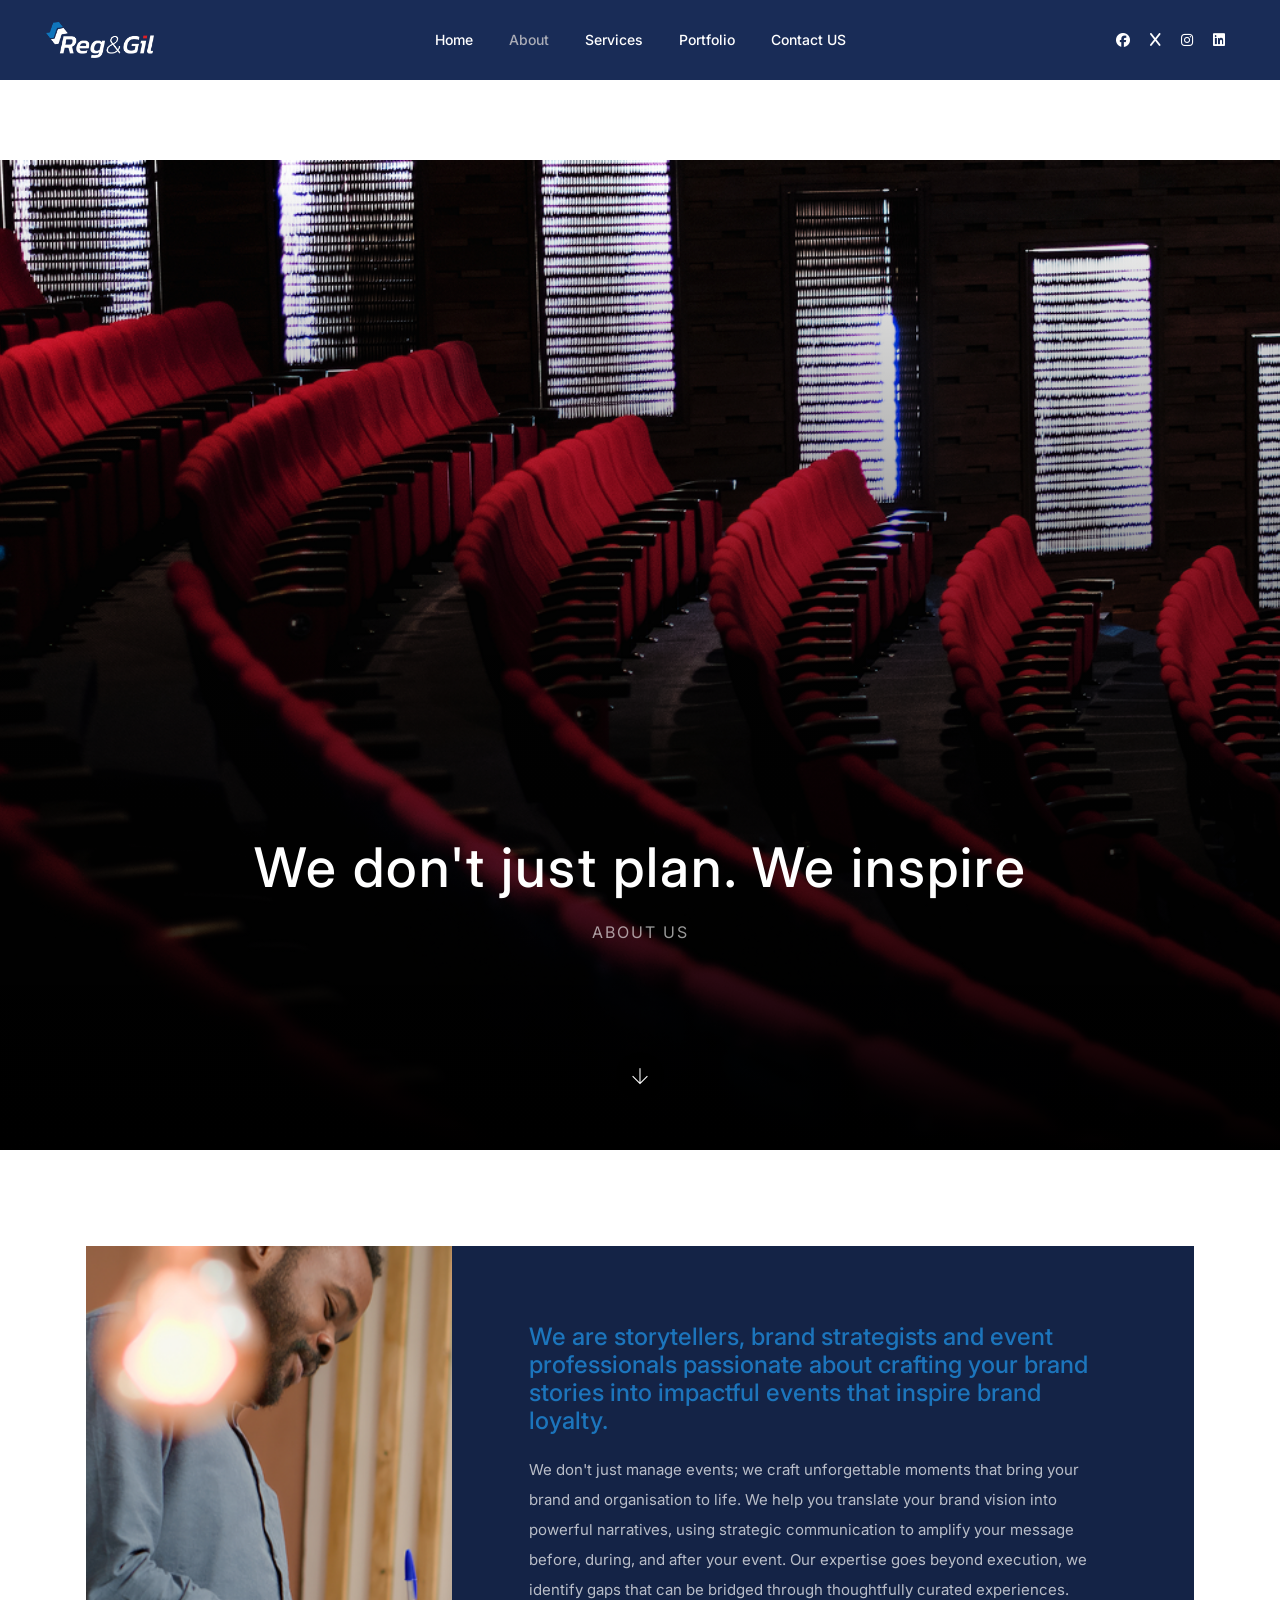
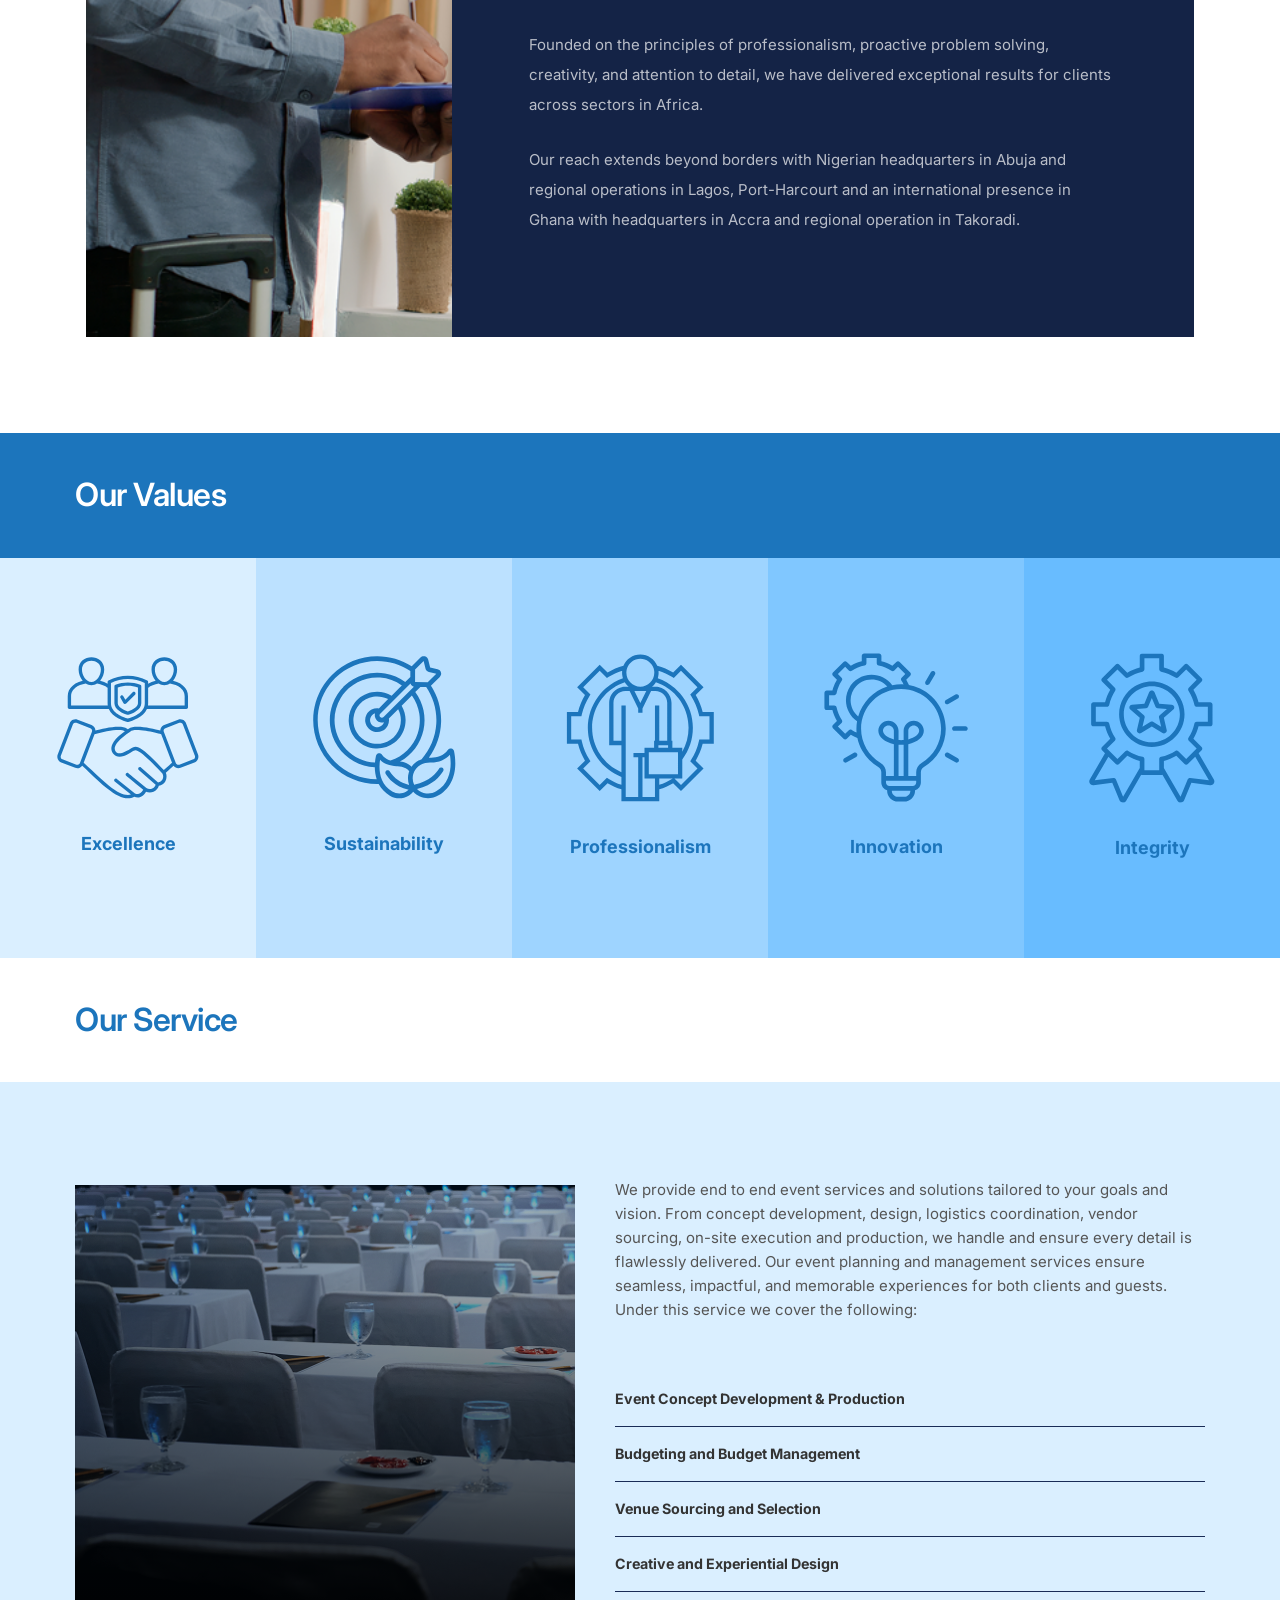
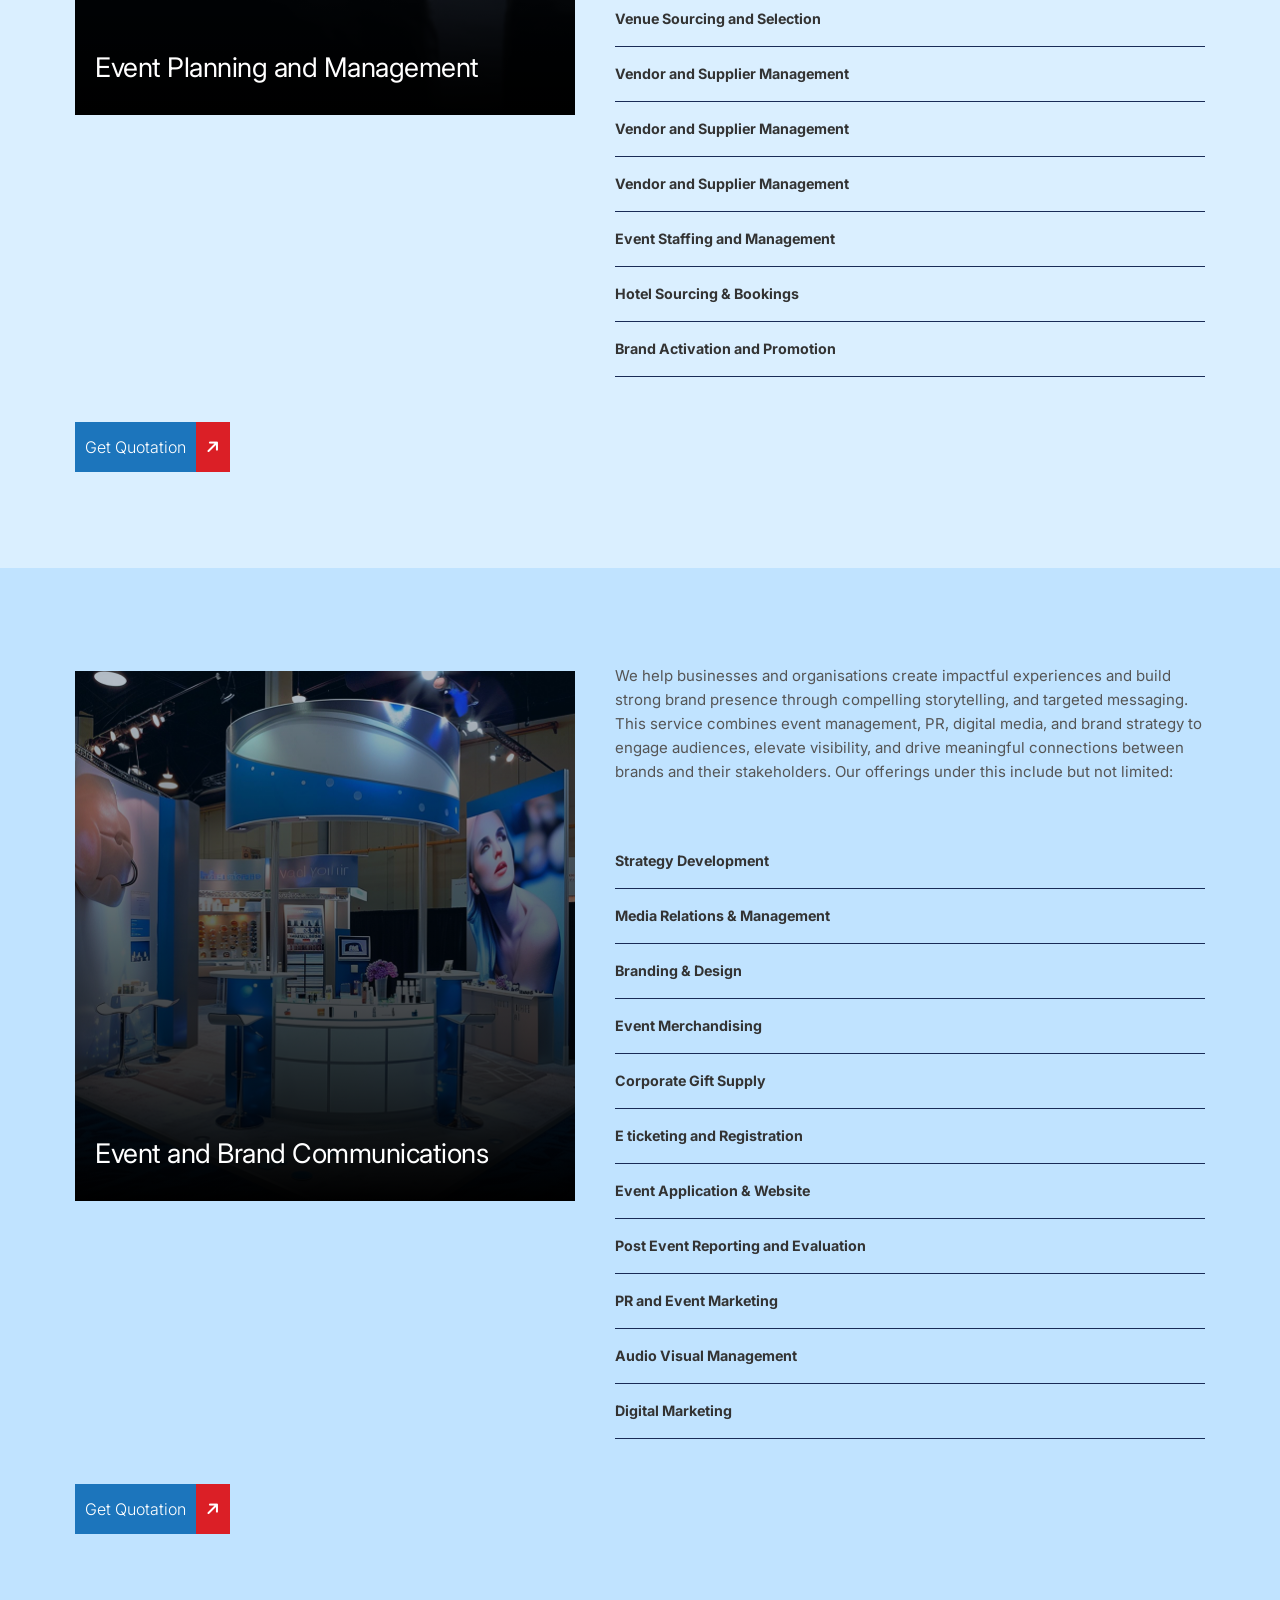
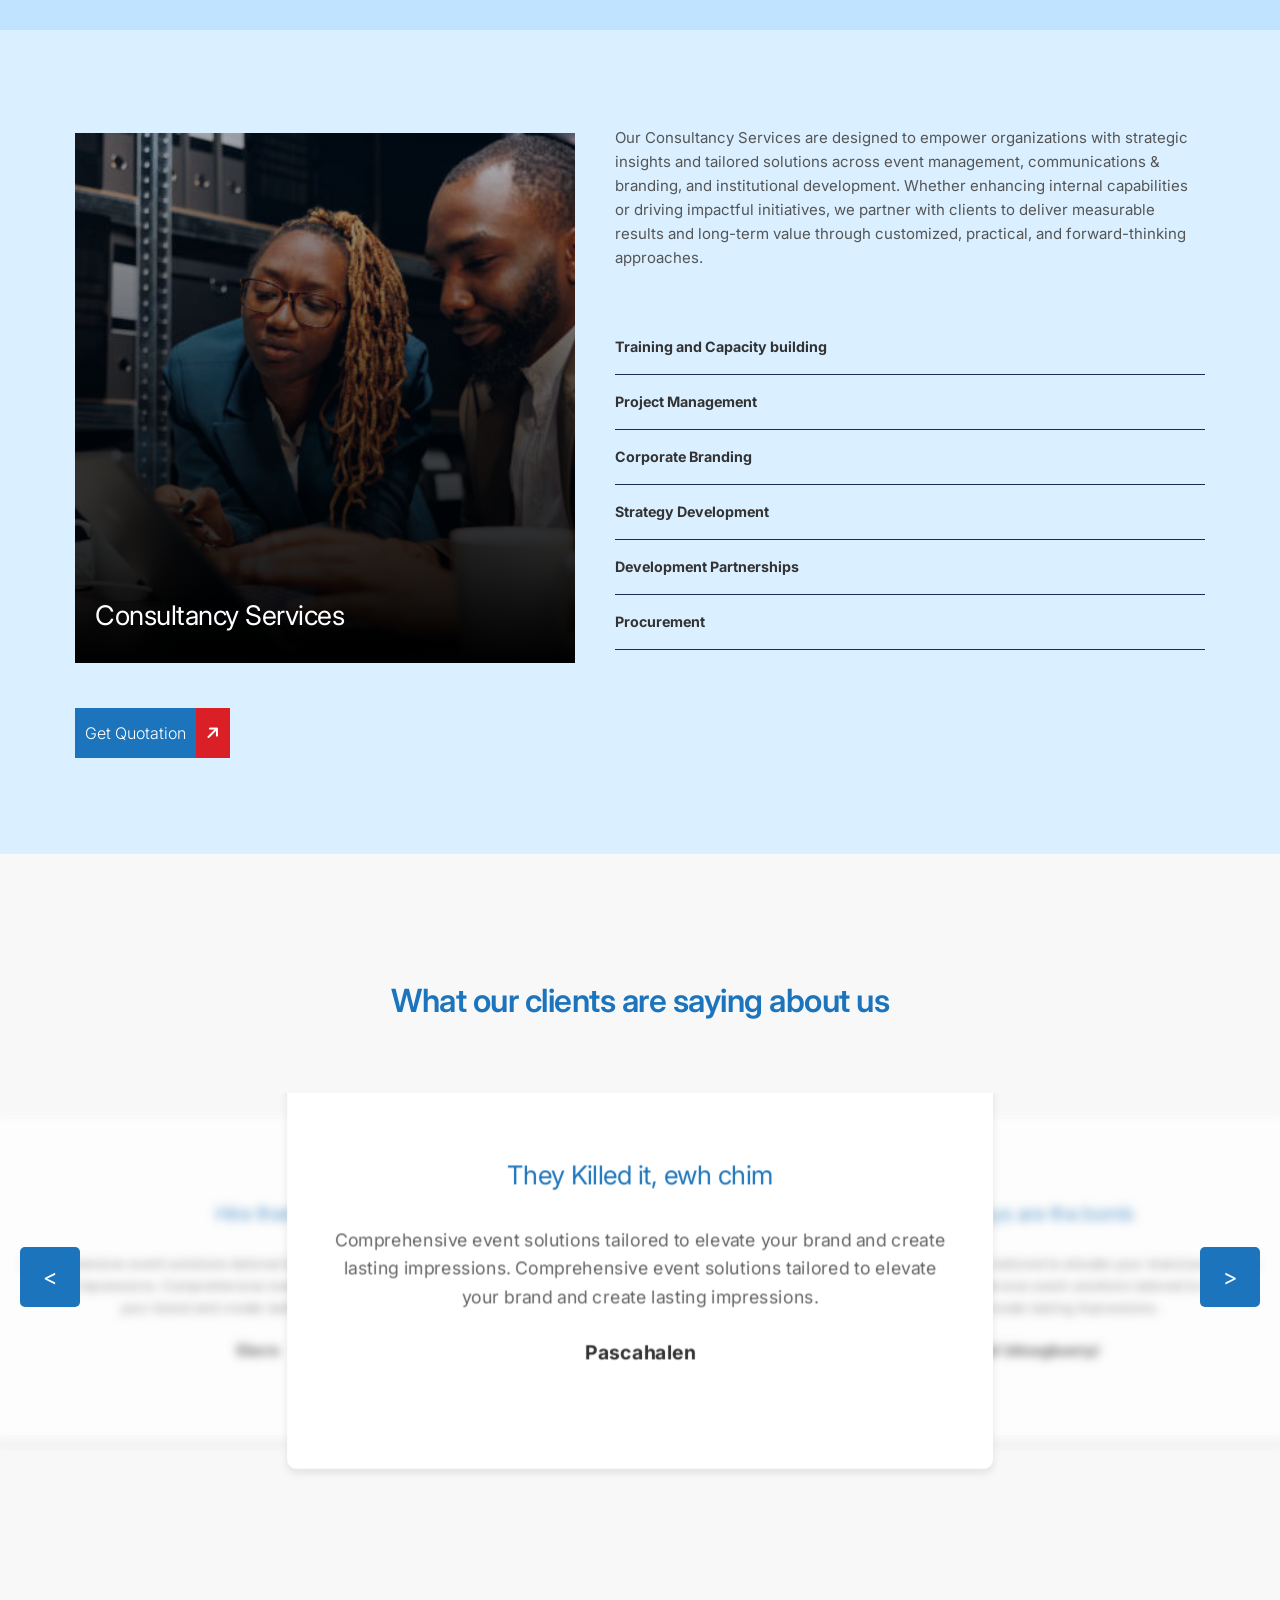
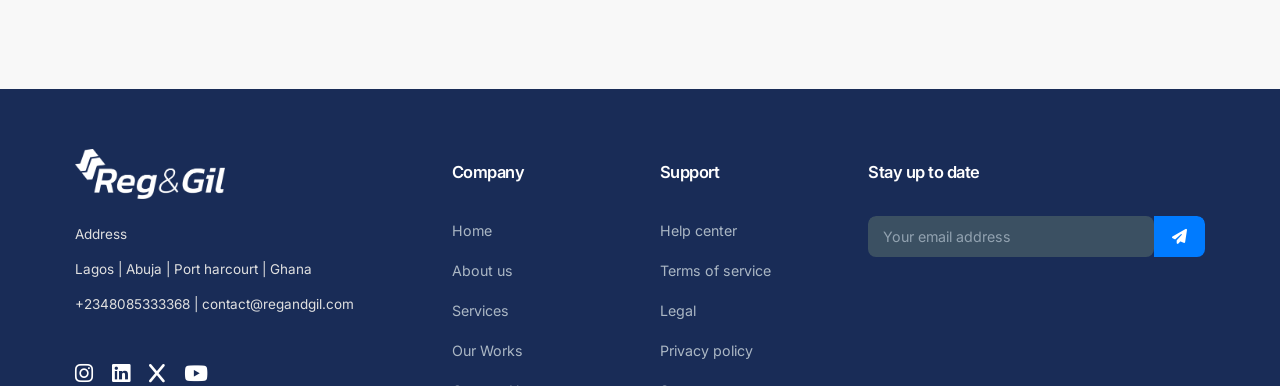
==== about.html @ 72f3567c "restyled nav bar and added links in footer" ====
<!doctype html>
<html class="no-js" lang="en">

<head>
    <title>Reg&Gil - Events and Project Mangement Consulting</title>
    <meta charset="utf-8">
    <meta http-equiv="X-UA-Compatible" content="IE=edge" />
    <meta name="author" content="Reg&Gil">
    <meta name="viewport" content="width=device-width,initial-scale=1.0,maximum-scale=1" />
    <meta name="description"
        content="Reg&Gil is a dynamic Event Management and Communications Consulting Firm specialising in Events and Project Management with over 10 years of combined experience.">
    <!-- favicon icon -->
    <link rel="shortcut icon" href="images/Asset 9Reg Favicon .png" />
    <!-- style sheets and font icons  -->
    <link rel="stylesheet" type="text/css" href="css/font-icons.min.css">
    <link rel="stylesheet" type="text/css" href="css/theme-vendors.min.css">
    <link rel="stylesheet" type="text/css" href="css/style.css" />
    <link rel="stylesheet" type="text/css" href="css/responsive.css" />

    <style>
        /* Add this to your CSS file */
        .padding-responsive {
            padding: 5.5rem 5.5rem;
            /* Default padding for large screens */
        }

        /* Large devices (desktops) */
        @media (max-width: 1199px) {
            .padding-responsive {
                padding: 4rem 3rem;
            }
        }

        /* Medium devices (tablets) */
        @media (max-width: 991px) {
            .padding-responsive {
                padding: 3rem 2.5rem;
            }
        }

        /* Small devices (landscape phones) */
        @media (max-width: 767px) {
            .padding-responsive {
                padding: 2.5rem 2rem;
            }
        }

        /* Extra small devices (portrait phones) */
        @media (max-width: 575px) {
            .padding-responsive {
                padding: 2rem 1.5rem;
            }
        }
    </style>

</head>

<body data-mobile-nav-style="classic">
    <!-- start header -->
    <header>
        <!-- start navigation -->
        <nav class="navbar navbar-expand-lg navbar-boxed navbar-dark header-light fixed-top header-reverse-scroll">
            <div class="container-fluid nav-header-container">
                <div class="col-auto col-sm-6 col-lg-2 me-auto ps-lg-0">
                    <a class="navbar-brand" href="#">
                        <img src="images/use/logo-white.png" data-at2x="images/use/logo-white.png" class="default-logo"
                            alt="" />
                        <img src="images/use/logo-dark.png" data-at2x="images/use/logo-dark.png" class="alt-logo"
                            alt="" />
                        <img src="images/use/logo-dark.png" data-at2x="images/use/logo-dark.png" class="mobile-logo"
                            alt="" />
                    </a>
                </div>
                <div class="col-auto col-lg-8 menu-order px-lg-0">
                    <button class="navbar-toggler float-end" type="button" data-bs-toggle="collapse"
                        data-bs-target="#navbarNav" aria-controls="navbarNav" aria-label="Toggle navigation">
                        <span class="navbar-toggler-line"></span>
                        <span class="navbar-toggler-line"></span>
                        <span class="navbar-toggler-line"></span>
                        <span class="navbar-toggler-line"></span>
                    </button>
                    <div class="collapse navbar-collapse justify-content-center" id="navbarNav">
                        <ul class="navbar-nav alt-font">
                            <li class="nav-item">
                                <a href="index.html" class="nav-link">Home</a>
                            </li>
                            <li class="nav-item">
                                <a href="#" class="nav-link active">About</a>
                            </li>
                            <li class="nav-item">
                                <a href="services.html" class="nav-link">Services</a>
                            </li>
                            <li class="nav-item">
                                <a href="portfolio.html" class="nav-link">Portfolio</a>
                            </li>
                            <li class="nav-item">
                                <a href="contact.html" class="nav-link">Contact US</a>
                            </li>
                        </ul>
                    </div>
                </div>
                <div class="col-auto col-lg-2 text-end pe-0 font-size-0">
                    <div class="header-social-icon d-inline-block">
                        <a href="#" target="_blank"><i class="fa-brands fab fab fa-facebook"></i></a>
                        <a href="#" target="_blank"><i class="fa-brands fa-x"></i></a>
                        <a href=" https://www.instagram.com/regandgil?igsh=Mml0amZzbTV4MjQ0" target="_blank"><i
                                class="fa-brands fa-instagram"></i></a>
                        <a href="https://www.linkedin.com/company/reg-gil-ltd/" target="_blank"><i
                                class="fa-brands fab fa-linkedin"></i></a>
                    </div>
                </div>
            </div>
        </nav>
        <!-- end navigation -->
    </header>
    <!-- end header -->
    <!-- start page title -->
    <section class="banner-section" style="background-image: url('images/rows-red-seats-theater.png');">
        <div class="banner-overlay"></div>
        <div class="container" style="z-index: 10;">
            <div class="row align-items-stretch justify-content-center small-screen">
                <div
                    class="col-12 position-relative page-title-extra-small text-center d-flex align-items-center justify-content-center flex-column">
                    <h2
                        class="text-white alt-font font-weight-500 center-col line-height-50 sm-line-height-45 xs-line-height-30 letter-spacing-2px">
                        We don't just plan. We inspire</h2>
                    <h1 class="alt-font text-white opacity-6 margin-20px-bottom letter-spacing-2px">ABOUT US</h1>
                </div>
                <div class="down-section text-center"><a href="#about" class="section-link"><i
                            class="ti-arrow-down icon-extra-small text-white bg-transparent-black padding-15px-all xs-padding-10px-all border-radius-100"></i></a>
                </div>
            </div>
        </div>
    </section>
    <!-- end page title -->
    <!-- start section -->
    <section id="about" class="bg-white">
        <div class="container">
            <div class="row">
                <div class="col-lg-4 pe-lg-0 d-flex md-margin-30px-bottom">
                    <div class="w-100 md-h-700px sm-h-550px xs-h-450px cover-background"
                        style="background-image:url('images/front-desk-staff-assisting-check-helping-hotel-guests.png'); background-position: left;">
                    </div>
                </div>
                <div class="col-lg-8 col-md-12 ps-lg-0 d-flex sm-margin-30px-bottom">
                    <div class="justify-content-center w-100 d-flex flex-column padding-responsive"
                        style="background-color: #142346;">
                        <span style="color: #1c75bc;"
                            class="text-extra-xlarge alt-font font-weight-500 margin-20px-bottom d-block">
                            We are storytellers, brand strategists and event professionals passionate about crafting
                            your brand stories into impactful events that inspire brand loyalty.
                        </span>
                        <p class="text-white opacity-7">
                            We don't just manage events; we craft unforgettable moments that bring your brand and
                            organisation to life. We help you translate your brand vision into powerful narratives,
                            using strategic communication to amplify your message before, during, and after your event.
                            Our expertise goes beyond execution, we identify gaps that can be bridged through
                            thoughtfully curated experiences.
                        </p>
                        <p class="text-white opacity-7">
                            Founded on the principles of professionalism, proactive problem solving, creativity, and
                            attention to detail, we have delivered exceptional results for clients across sectors in
                            Africa.
                        </p>
                        <p class="text-white opacity-7">
                            Our reach extends beyond borders with Nigerian headquarters in Abuja and regional operations
                            in Lagos, Port-Harcourt and an international presence in Ghana with headquarters in Accra
                            and regional operation in Takoradi.
                        </p>

                    </div>
                </div>

            </div>
        </div>
    </section>
    <!-- end section -->

    <!-- start section -->
    <section class="our-services-section">
        <div>
            <h3 class="container">Our Values</h3>
            <div class="services-flex values-container">
                <div class="value-item" style="background-color: #daefff;">
                    <img src="images/excellence.svg" alt="excellence" style="margin-bottom: 30px;">
                    <p>Excellence</p>
                </div>
                <div class="value-item" style="background-color: #bce1ff;">
                    <img src="images/sustainability.svg" alt="sustainability" style="margin-bottom: 30px;">
                    <p>Sustainability</p>
                </div>
                <div class="value-item" style="background-color: #9ed4ff;">
                    <img src="images/professionalism.svg" alt="professionalism" style="margin-bottom: 30px;">
                    <p>Professionalism</p>
                </div>
                <div class="value-item" style="background-color: #80c7ff;">
                    <img src="images/innovation.svg" alt="innovation" style="margin-bottom: 30px;">
                    <p>Innovation</p>
                </div>
                <div class="value-item" style="background-color: #68bcff;">
                    <img src="images/integrity.svg" alt="integrity" style="margin-bottom: 30px;">
                    <p>Integrity</p>
                </div>
            </div>
        </div>
    </section>
    <!-- end section -->

    <div class="services-head">
        <h3 class="container">Our Service</h3>
    </div>

    <!-- start section -->
    <section style="background-color: #daefff">
        <div class="container">
            <div class="flex-wrapper">
                <div class="left-panel">
                    <img src="images/blur-meeting.png" alt="event planning and management">
                    <div class="overlay">
                        <h3>Event Planning and Management</h3>
                    </div>
                </div>
                <div class="right-panel">
                    <p class="intro-text">
                        We provide end to end event services and solutions tailored to your goals and vision. From
                        concept development, design, logistics coordination, vendor sourcing, on-site execution and
                        production, we handle and ensure every detail is flawlessly delivered. Our event planning and
                        management services ensure seamless, impactful, and memorable experiences for both clients and
                        guests. Under this service we cover the following:
                    </p>
                    <div class="service-list">
                        <div class="service-item">Event Concept Development & Production</div>
                        <div class="service-item">Budgeting and Budget Management</div>
                        <div class="service-item">Venue Sourcing and Selection</div>
                        <div class="service-item">Creative and Experiential Design</div>
                        <div class="service-item">Venue Sourcing and Selection</div>
                        <div class="service-item">Vendor and Supplier Management</div>
                        <div class="service-item">Vendor and Supplier Management</div>
                        <div class="service-item">Vendor and Supplier Management</div>
                        <div class="service-item">Event Staffing and Management</div>
                        <div class="service-item">Hotel Sourcing & Bookings</div>
                        <div class="service-item">Brand Activation and Promotion</div>
                    </div>
                </div>
            </div>
            <a href="contact.html">
                <div style="display: flex; gap: 0; flex-wrap: nowrap; align-items: center; margin-top: 45px;;">
                    <span
                        style="padding: 10px; background-color: #1c75bc; color: white; font-weight: 300; font-size: 16px;">Get
                        Quotation</span>
                    <span
                        style="padding: 10px; background-color: #db1f26; color: white; font-weight: 300; font-size: 16px;"><i
                            class="fas fa-arrow-right" style="transform: rotate(315deg);"></i></span>
                </div>
            </a>
        </div>
    </section>

    <section style="background-color: #c0e3ff">
        <div class="container">
            <div class="flex-wrapper">
                <div class="left-panel">
                    <img src="images/display-showroom.png" alt="event and brand communications">
                    <div class="overlay">
                        <h3>Event and Brand Communications</h3>
                    </div>
                </div>
                <div class="right-panel">
                    <p class="intro-text">
                        We help businesses and organisations create impactful experiences and build strong brand
                        presence through compelling storytelling, and targeted messaging. This service combines event
                        management, PR, digital media, and brand strategy to engage audiences, elevate visibility, and
                        drive meaningful connections between brands and their stakeholders. Our offerings under this
                        include but not limited:
                    </p>
                    <div class="service-list">
                        <div class="service-item">Strategy Development</div>
                        <div class="service-item">Media Relations & Management</div>
                        <div class="service-item">Branding & Design</div>
                        <div class="service-item">Event Merchandising</div>
                        <div class="service-item">Corporate Gift Supply</div>
                        <div class="service-item">E ticketing and Registration</div>
                        <div class="service-item">Event Application & Website</div>
                        <div class="service-item">Post Event Reporting and Evaluation</div>
                        <div class="service-item">PR and Event Marketing</div>
                        <div class="service-item">Audio Visual Management</div>
                        <div class="service-item">Digital Marketing</div>
                    </div>
                </div>
            </div>
            <a href="contact.html">
                <div style="display: flex; gap: 0; flex-wrap: nowrap; align-items: center; margin-top: 45px;;">
                    <span
                        style="padding: 10px; background-color: #1c75bc; color: white; font-weight: 300; font-size: 16px;">Get
                        Quotation</span>
                    <span
                        style="padding: 10px; background-color: #db1f26; color: white; font-weight: 300; font-size: 16px;"><i
                            class="fas fa-arrow-right" style="transform: rotate(315deg);"></i></span>
                </div>
            </a>
        </div>
    </section>

    <section style="background-color: #daefff">
        <div class="container">
            <div class="flex-wrapper">
                <div class="left-panel">
                    <img src="images/about-us-bg.jpg" alt="Consultancy Services Meeting">
                    <div class="overlay">
                        <h3>Consultancy Services</h3>
                    </div>
                </div>
                <div class="right-panel">
                    <p class="intro-text">
                        Our Consultancy Services are designed to empower organizations with strategic insights and
                        tailored
                        solutions across event management, communications & branding, and institutional development.
                        Whether
                        enhancing internal capabilities or driving impactful initiatives, we partner with clients to
                        deliver
                        measurable results and long-term value through customized, practical, and forward-thinking
                        approaches.
                    </p>
                    <div class="service-list">
                        <div class="service-item">Training and Capacity building</div>
                        <div class="service-item">Project Management</div>
                        <div class="service-item">Corporate Branding</div>
                        <div class="service-item">Strategy Development</div>
                        <div class="service-item">Development Partnerships</div>
                        <div class="service-item">Procurement</div>
                    </div>
                </div>
            </div>
            <a href="contact.html">
                <div style="display: flex; gap: 0; flex-wrap: nowrap; align-items: center; margin-top: 45px;;">
                    <span
                        style="padding: 10px; background-color: #1c75bc; color: white; font-weight: 300; font-size: 16px;">Get
                        Quotation</span>
                    <span
                        style="padding: 10px; background-color: #db1f26; color: white; font-weight: 300; font-size: 16px;"><i
                            class="fas fa-arrow-right" style="transform: rotate(315deg);"></i></span>
                </div>
            </a>
        </div>
    </section>
    <!-- end section -->

    <!-- start section -->
    <section class="testimonials-section">
        <div>
            <h3 class="text-center">What our clients are saying about us</h3>
            <div class="carousel-container">
                <div class="carousel-slides">
                    <div class="carousel-slide testimonial-card">
                        <h4 class="testimonial-summary">They Killed it, ewh chim</h4>
                        <p class="testimonial-text">Comprehensive event solutions tailored to elevate your brand and
                            create lasting impressions. Comprehensive event solutions tailored to elevate your brand and
                            create lasting impressions.</p>
                        <p class="client-name">Pascahalen</p>
                    </div>
                    <div class="carousel-slide testimonial-card">
                        <h4 class="testimonial-summary">These guys are the bomb</h4>
                        <p class="testimonial-text">Comprehensive event solutions tailored to elevate your brand and
                            create lasting impressions. Comprehensive event solutions tailored to elevate your brand and
                            create lasting impressions.</p>
                        <p class="client-name">Samuel Udoagbuenyi</p>
                    </div>
                    <div class="carousel-slide testimonial-card">
                        <h4 class="testimonial-summary">Hire them</h4>
                        <p class="testimonial-text">Comprehensive event solutions tailored to elevate your brand and
                            create lasting impressions. Comprehensive event solutions tailored to elevate your brand and
                            create lasting impressions.</p>
                        <p class="client-name">Ebere</p>
                    </div>
                </div>
                <button class="carousel-nav-btn prev-btn">&lt;</button>
                <button class="carousel-nav-btn next-btn">&gt;</button>
            </div>
        </div>
    </section>
    <!-- end section -->

    <div id="contactFormModal" class="modal" style="display: none;">
        <div class="modal-content">
            <span class="close-button">&times;</span>
            <h4 class="modal-title">Get in Touch!</h4>
            <p class="modal-description">Tell us about your needs and we'll get back to you shortly.</p>
            <!-- start contact form -->
            <form action="https://lithohtml.themezaa.com/email-templates/contact-form.php" method="post" novalidate="">
                <div class="row row-cols-1 row-cols-md-2">
                    <div class="col margin-30px-bottom sm-margin-25px-bottom">
                        <input class="medium-input bg-white margin-25px-bottom required" type="text" name="name"
                            placeholder="Name">
                        <select id="mainService" class="medium-input bg-white required" name="main_service">
                            <option value="">Select Main Service</option>
                            <option value="event-planning-and-management">Event Planning and Management
                            </option>
                            <option value="event-and-brand-communication">Event and Brand Communications
                            </option>
                            <option value="consultancy-service">Consultancy Services</option>
                            <option value="other-main">Other (Please Specify)</option>
                        </select>
                    </div>
                    <div class=" sm-margin-20px-bottom">
                        <input class="medium-input bg-white margin-25px-bottom required" type="email" name="email"
                            placeholder="Email address">
                        <select id="subService" class="medium-input bg-white margin-25px-bottom" name="sub_service"
                            style="display: none;">
                            <option value="">Select Sub-Service</option>
                        </select>

                        <input id="pleaseSpecify" class="medium-input bg-white mb-0" type="text" name="please_specify"
                            placeholder="Please specify your service" style="display: none;">
                    </div>
                    <div class=" sm-margin-20px-bottom">

                    </div>
                    <textarea class="medium-textarea bg-white h-200px" rows="6" name="comment"
                        placeholder="Your message"
                        style="width: 97%; margin-left: 15px; margin-right: 25px;"></textarea>
                    <div class="col text-start sm-margin-25px-bottom">
                        <input type="checkbox" name="terms_condition" id="terms_condition" value="1"
                            class="terms-condition d-inline-block align-top w-auto mb-0 margin-5px-top margin-10px-right">
                        <label for="terms_condition" class="text-small d-inline-block align-top w-85 md-w-90 xs-w-85">I
                            accept the
                            terms & conditions and I understand that my data will be hold securely in
                            accordance with the <a href="privacy.html" target="_blank"
                                class="text-decoration-underline text-extra-dark-gray">privacy
                                policy</a>.</label>
                    </div>
                    <div class="col text-center text-md-end">
                        <button id="project-contact-us-button"
                            class="btn btn-medium btn-gradient-light-purple-light-orange mb-0 submit" type="submit">Send
                            Message</button>
                    </div>
                </div>
                <div class="form-results d-none"></div>
            </form>
            <!-- end contact form -->
        </div>
    </div>
    <!-- end section -->
    <!-- start footer -->
    <footer class="site-footer">
        <div class="container footer-grid">
            <div class="footer-brand">
                <img src="images/use/logo-white.png" alt="Reg&Gil Logo" class="footer-logo">
                <p>Address</p>
                <p>Lagos | Abuja | Port harcourt | Ghana</p>
                <p>+2348085333368 | contact@regandgil.com</p>
                <div class="social-icons">
                    <a href="#"><i class="fab fa-instagram"></i></a>
                    <a href="#"><i class="fab fab fab fa-linkedin"></i></a>
                    <a href="#"><i class="fab fa-x"></i></a>
                    <a href="#"><i class="fab fab fa-youtube"></i></a>
                </div>
            </div>
            <div class="footer-links">
                <h4>Company</h4>
                <ul>
                    <li><a href="index.html">Home</a></li>
                    <li><a href="#">About us</a></li>
                    <li><a href="services.html">Services</a></li>
                    <li><a href="portfolio.html">Our Works</a></li>
                    <li><a href="contact.html">Contact Us</a></li>
                </ul>
            </div>
            <div class="footer-links">
                <h4>Support</h4>
                <ul>
                    <li><a href="#">Help center</a></li>
                    <li><a href="#">Terms of service</a></li>
                    <li><a href="#">Legal</a></li>
                    <li><a href="#">Privacy policy</a></li>
                    <li><a href="#">Status</a></li>
                </ul>
            </div>
            <div class="footer-newsletter">
                <h4>Stay up to date</h4>
                <div class="newsletter-input-group">
                    <input type="email" placeholder="Your email address">
                    <button type="submit"><i class="fas fa-paper-plane"></i></button>
                </div>
            </div>
        </div>
    </footer>
    <!-- end footer -->
    <!-- start scroll to top -->
    <a class="scroll-top-arrow" href="javascript:void(0);"><i class="feather icon-feather-arrow-up"></i></a>
    <!-- end scroll to top -->
    <!-- javascript -->
    <script type="text/javascript" src="js/jquery.min.js"></script>
    <script type="text/javascript" src="js/theme-vendors.min.js"></script>
    <script type="text/javascript" src="js/main.js"></script>
    <script>
        document.addEventListener('DOMContentLoaded', () => {
            const slides = document.querySelectorAll('.carousel-slide');
            const carouselSlidesContainer = document.querySelector('.carousel-slides');
            const prevBtn = document.querySelector('.prev-btn');
            const nextBtn = document.querySelector('.next-btn');

            let currentIndex = 0;
            const numSlides = slides.length;
            let autoPlayInterval;

            function updateCarousel() {
                const slideWidth = slides[0].offsetWidth;
                const containerWidth = carouselSlidesContainer.offsetWidth;
                const offsetLeft = (containerWidth - slideWidth) / 2;

                slides.forEach((slide, index) => {
                    let positionDiff = index - currentIndex;

                    if (positionDiff > numSlides / 2) {
                        positionDiff -= numSlides;
                    } else if (positionDiff < -numSlides / 2) {
                        positionDiff += numSlides;
                    }

                    const isCurrent = positionDiff === 0;

                    let translateX = positionDiff * (slideWidth * 0.7);
                    let translateZ = 0;
                    let rotateY = 0;
                    let blur = 0;
                    let opacity = 1;
                    let zIndex = 1;

                    if (isCurrent) {
                        translateX = 0;
                        translateZ = 150;
                        blur = 0;
                        zIndex = 10;
                    } else {
                        translateZ = -100 - (Math.abs(positionDiff) - 1) * 50;
                        blur = 5 + (Math.abs(positionDiff) - 1) * 2;
                        opacity = 0.7 - (Math.abs(positionDiff) - 1) * 0.1;
                        if (opacity < 0.2) opacity = 0.2;
                        zIndex = 5 - Math.abs(positionDiff);

                        if (positionDiff < 0) {
                            translateX = positionDiff * (slideWidth * 0.7);
                        } else {
                            translateX = positionDiff * (slideWidth * 0.7);
                        }
                    }

                    slide.style.transform = `translateX(${translateX + offsetLeft}px) translateZ(${translateZ}px) rotateY(${rotateY}deg)`;
                    slide.style.filter = `blur(${blur}px)`;
                    slide.style.opacity = opacity;
                    slide.style.zIndex = zIndex;
                });
            }

            function goToNextSlide() {
                currentIndex = (currentIndex + 1) % numSlides;
                updateCarousel();
            }

            function goToPrevSlide() {
                currentIndex = (currentIndex - 1 + numSlides) % numSlides;
                updateCarousel();
            }

            function startAutoPlay() {
                if (autoPlayInterval) {
                    clearInterval(autoPlayInterval);
                }
                autoPlayInterval = setInterval(goToNextSlide, 3000);
            }

            function stopAutoPlay() {
                clearInterval(autoPlayInterval);
            }

            updateCarousel();

            nextBtn.addEventListener('click', () => {
                stopAutoPlay();
                goToNextSlide();
                startAutoPlay();
            });

            prevBtn.addEventListener('click', () => {
                stopAutoPlay();
                goToPrevSlide();
                startAutoPlay();
            });

            startAutoPlay();

            carouselSlidesContainer.addEventListener('mouseenter', stopAutoPlay);
            carouselSlidesContainer.addEventListener('mouseleave', startAutoPlay);
        });
    </script>
</body>

</html>
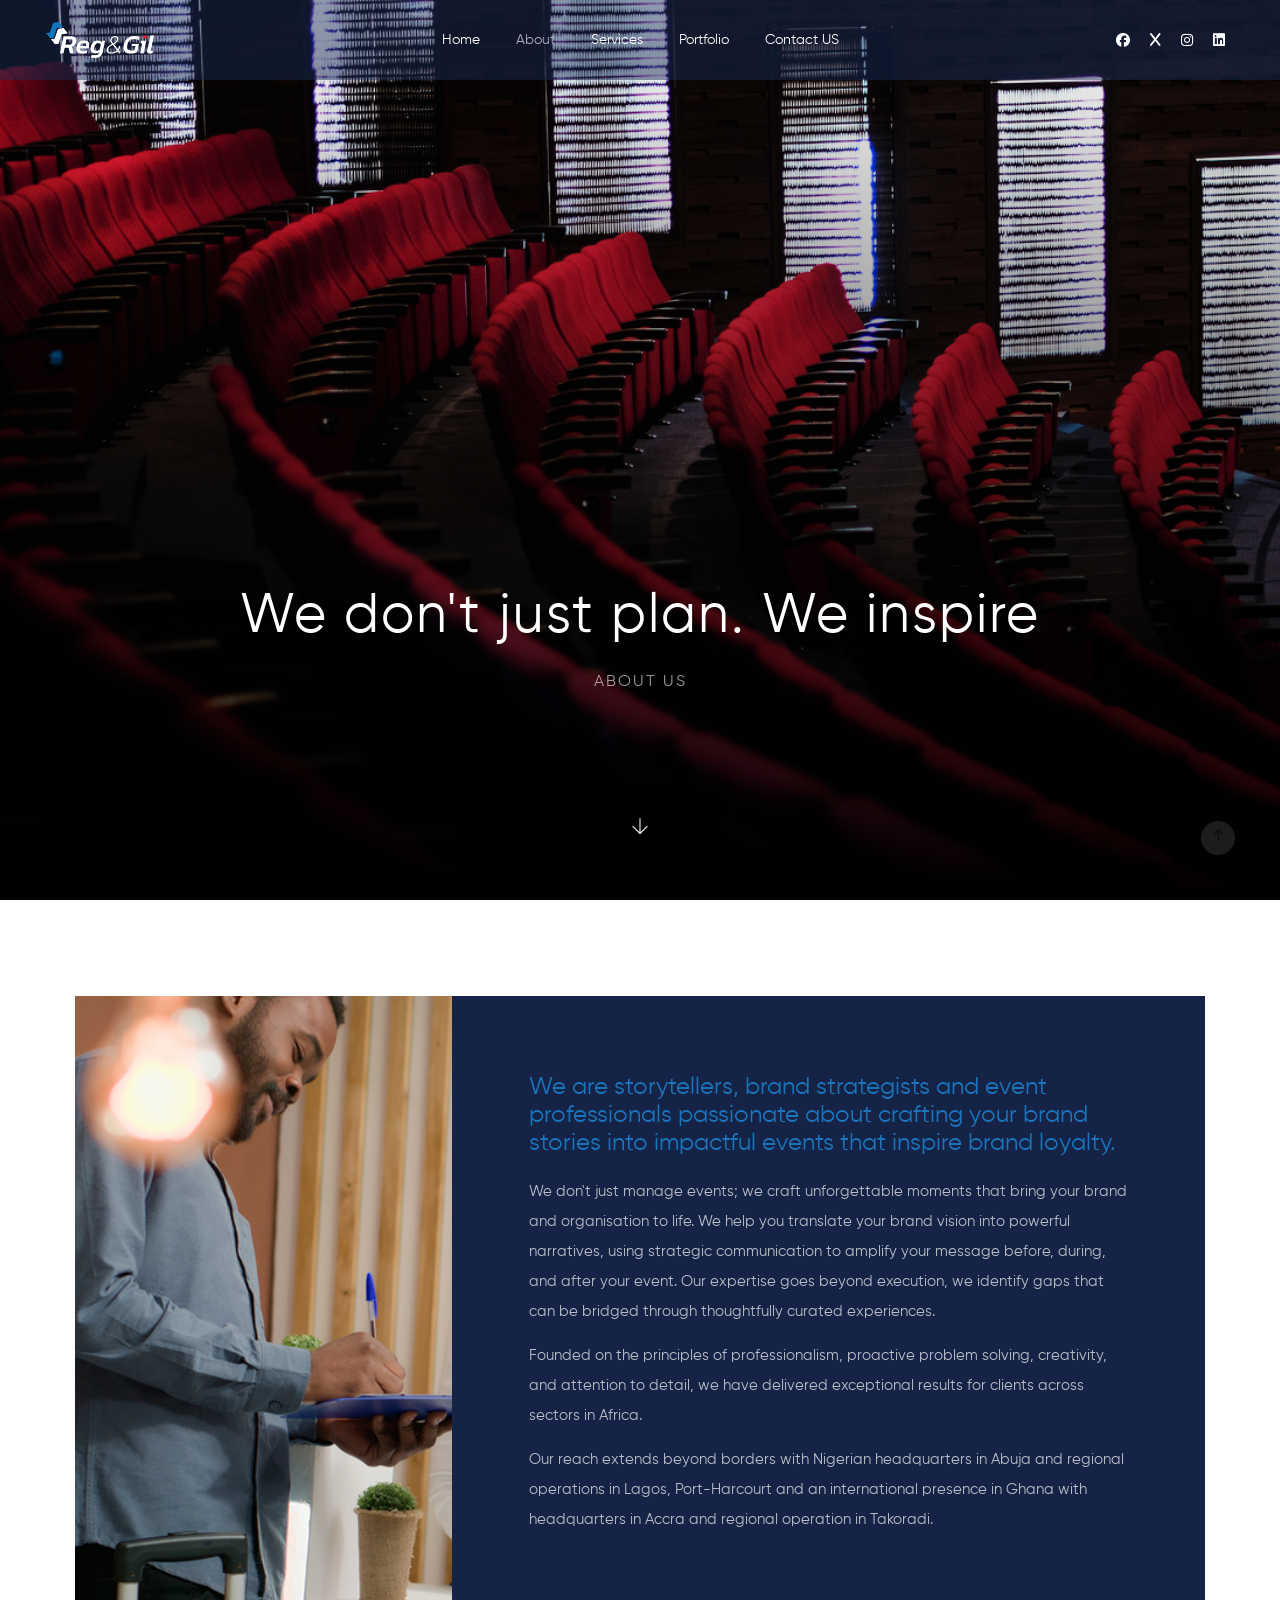
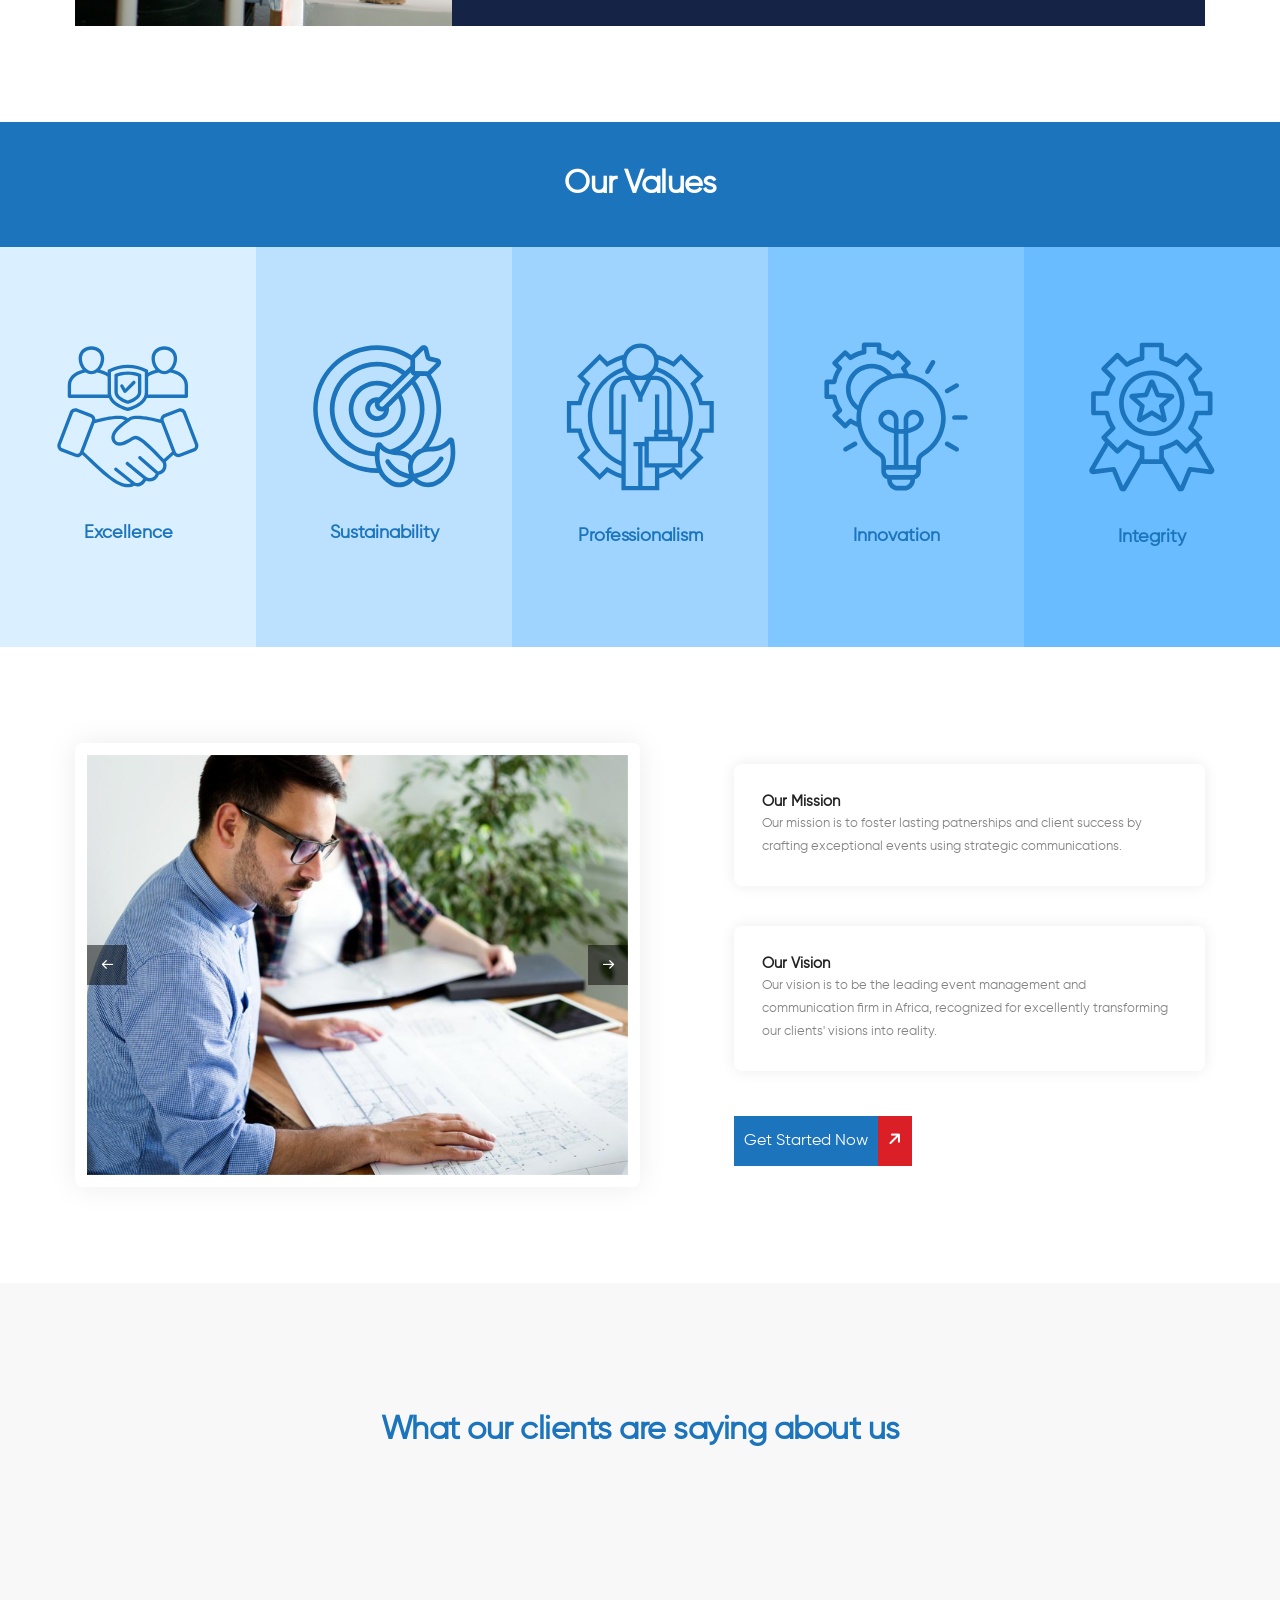
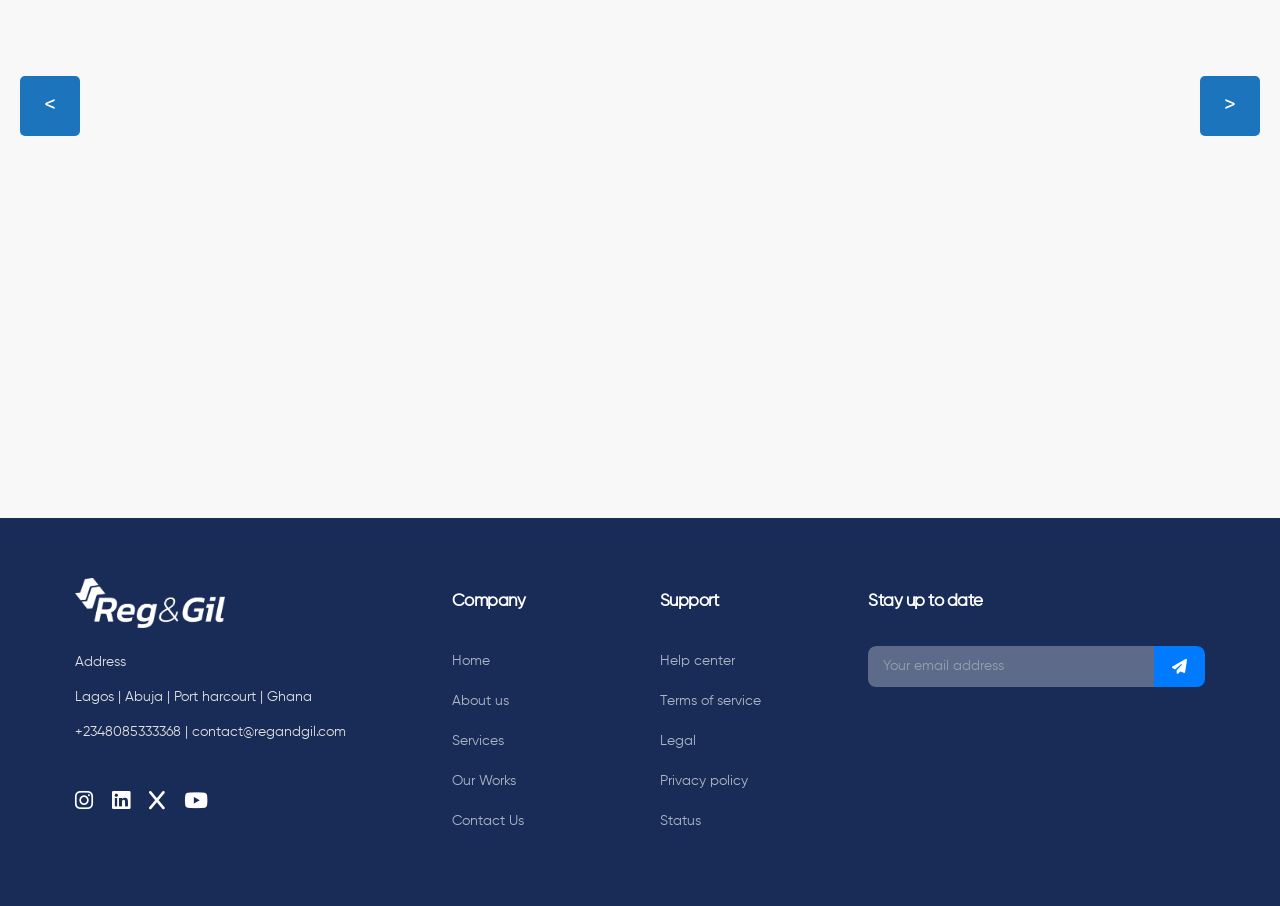
==== commit 563b4c19: "changes and reviews" ====
--- a/about.html
+++ b/about.html
@@ -179,7 +179,7 @@
     <!-- start section -->
     <section class="our-services-section">
         <div>
-            <h3 class="container">Our Values</h3>
+            <h3 class="container text-center">Our Values</h3>
             <div class="services-flex values-container">
                 <div class="value-item" style="background-color: #daefff;">
                     <img src="images/excellence.svg" alt="excellence" style="margin-bottom: 30px;">
@@ -206,144 +206,84 @@
     </section>
     <!-- end section -->
 
-    <div class="services-head">
-        <h3 class="container">Our Service</h3>
-    </div>
-
-    <!-- start section -->
-    <section style="background-color: #daefff">
+    <section class="wow animate__fadeIn" style="visibility: visible; animation-name: fadeIn;">
         <div class="container">
-            <div class="flex-wrapper">
-                <div class="left-panel">
-                    <img src="images/blur-meeting.png" alt="event planning and management">
-                    <div class="overlay">
-                        <h3>Event Planning and Management</h3>
-                    </div>
-                </div>
-                <div class="right-panel">
-                    <p class="intro-text">
-                        We provide end to end event services and solutions tailored to your goals and vision. From
-                        concept development, design, logistics coordination, vendor sourcing, on-site execution and
-                        production, we handle and ensure every detail is flawlessly delivered. Our event planning and
-                        management services ensure seamless, impactful, and memorable experiences for both clients and
-                        guests. Under this service we cover the following:
-                    </p>
-                    <div class="service-list">
-                        <div class="service-item">Event Concept Development & Production</div>
-                        <div class="service-item">Budgeting and Budget Management</div>
-                        <div class="service-item">Venue Sourcing and Selection</div>
-                        <div class="service-item">Creative and Experiential Design</div>
-                        <div class="service-item">Venue Sourcing and Selection</div>
-                        <div class="service-item">Vendor and Supplier Management</div>
-                        <div class="service-item">Vendor and Supplier Management</div>
-                        <div class="service-item">Vendor and Supplier Management</div>
-                        <div class="service-item">Event Staffing and Management</div>
-                        <div class="service-item">Hotel Sourcing & Bookings</div>
-                        <div class="service-item">Brand Activation and Promotion</div>
-                    </div>
-                </div>
-            </div>
-            <a href="contact.html">
-                <div style="display: flex; gap: 0; flex-wrap: nowrap; align-items: center; margin-top: 45px;;">
-                    <span
-                        style="padding: 10px; background-color: #1c75bc; color: white; font-weight: 300; font-size: 16px;">Get
-                        Quotation</span>
-                    <span
-                        style="padding: 10px; background-color: #db1f26; color: white; font-weight: 300; font-size: 16px;"><i
-                            class="fas fa-arrow-right" style="transform: rotate(315deg);"></i></span>
-                </div>
-            </a>
+            <div class="row align-items-center">
+                <div class="col-lg-6 md-margin-50px-bottom wow animate__fadeIn"
+                    style="visibility: visible; animation-name: fadeIn;">
+                    <!-- start slider -->
+                    <div class="swiper white-move border-all border-width-12px border-color-white box-shadow-large border-radius-8px swiper-initialized swiper-horizontal swiper-backface-hidden"
+                        data-slider-options="{ &quot;slidesPerView&quot;: 1, &quot;loop&quot;: true, &quot;navigation&quot;: { &quot;nextEl&quot;: &quot;.swiper-button-next-nav&quot;, &quot;prevEl&quot;: &quot;.swiper-button-previous-nav&quot; }, &quot;keyboard&quot;: { &quot;enabled&quot;: true, &quot;onlyInViewport&quot;: true }, &quot;effect&quot;: &quot;slide&quot; }">
+                        <div class="swiper-wrapper" id="swiper-wrapper-85f789c243710f00" aria-live="polite"
+                            style="transform: translate3d(-1062px, 0px, 0px); transition-duration: 0ms; transition-delay: 0ms;">
+                            <!-- start slider item -->
+
+                            <!-- end slider item -->
+                            <!-- start slider item -->
+                            <div class="swiper-slide swiper-slide-next" role="group" aria-label="2 / 3"
+                                data-swiper-slide-index="1" style="width: 531px;"><img src="images/about-us-img-09.jpg"
+                                    alt="" data-no-retina=""></div>
+                            <!-- end slider item -->
+                            <!-- start slider item -->
+                            <div class="swiper-slide swiper-slide-prev" role="group" aria-label="3 / 3"
+                                data-swiper-slide-index="2" style="width: 531px;"><img src="images/about-us-img-08.jpg"
+                                    alt="" data-no-retina=""></div>
+                            <!-- end slider item -->
+                            <div class="swiper-slide swiper-slide-active" role="group" aria-label="1 / 3"
+                                data-swiper-slide-index="0" style="width: 531px;"><img src="images/about-us-img-08.jpg"
+                                    alt="" data-no-retina=""></div>
+                        </div>
+                        <!-- start slider navigation -->
+                        <div class="swiper-button-next-nav swiper-button-next slider-navigation-style-01 light"
+                            tabindex="0" role="button" aria-label="Next slide"
+                            aria-controls="swiper-wrapper-85f789c243710f00"><i class="feather icon-feather-arrow-right"
+                                aria-hidden="true"></i></div>
+                        <div class="swiper-button-previous-nav swiper-button-prev slider-navigation-style-01 light"
+                            tabindex="0" role="button" aria-label="Previous slide"
+                            aria-controls="swiper-wrapper-85f789c243710f00"><i class="feather icon-feather-arrow-left"
+                                aria-hidden="true"></i></div>
+                        <!-- end slider navigation -->
+                        <span class="swiper-notification" aria-live="assertive" aria-atomic="true"></span>
+                    </div>
+                    <!-- end slider -->
+                </div>
+                <div class="col-lg-5 offset-lg-1 wow animate__fadeIn" data-wow-delay="0.2s"
+                    style="visibility: visible; animation-delay: 0.2s; animation-name: fadeIn;">
+                    <div class="feature-box h-100 feature-box-left-icon-middle padding-2-rem-all bg-white box-shadow-small box-shadow-large-hover border-radius-8px overflow-hidden last-paragraph-no-margin lg-padding-2-half-rem-all md-padding-4-rem-all"
+                        style="margin-bottom: 40px;">
+
+                        <div class="feature-box-content line-height-22px">
+                            <div class="text-extra-dark-gray alt-font font-weight-600 line-height-20px">Our Mission
+                            </div>
+                            <span class="text-small alt-font">Our mission is to foster lasting patnerships and client
+                                success by crafting exceptional events using strategic communications.</span>
+                        </div>
+                    </div>
+                    <div class="feature-box h-100 feature-box-left-icon-middle padding-2-rem-all bg-white box-shadow-small box-shadow-large-hover border-radius-8px overflow-hidden last-paragraph-no-margin lg-padding-2-half-rem-all md-padding-4-rem-all"
+                        style="margin-bottom: 20px;">
+
+                        <div class="feature-box-content line-height-22px">
+                            <div class="text-extra-dark-gray alt-font font-weight-600 line-height-20px">Our Vision
+                            </div>
+                            <span class="text-small alt-font">Our vision is to be the leading event management and
+                                communication firm in Africa, recognized for excellently transforming our clients'
+                                visions into reality.</span>
+                        </div>
+                    </div>
+                    <a href="contact.html" class="hover-button">
+                        <div style="display: flex; gap: 0; flex-wrap: nowrap; align-items: center; margin-top: 25px;;">
+                            <span
+                                style="padding: 10px; background-color: #1c75bc; color: white; font-weight: 300; font-size: 16px;">Get
+                                Started Now</span>
+                            <span
+                                style="padding: 10px; background-color: #db1f26; color: white; font-weight: 300; font-size: 16px;"><i
+                                    class="fas fa-arrow-right" style="transform: rotate(315deg);"></i></span>
+                        </div>
+                    </a>
+                </div>
+            </div>
         </div>
     </section>
-
-    <section style="background-color: #c0e3ff">
-        <div class="container">
-            <div class="flex-wrapper">
-                <div class="left-panel">
-                    <img src="images/display-showroom.png" alt="event and brand communications">
-                    <div class="overlay">
-                        <h3>Event and Brand Communications</h3>
-                    </div>
-                </div>
-                <div class="right-panel">
-                    <p class="intro-text">
-                        We help businesses and organisations create impactful experiences and build strong brand
-                        presence through compelling storytelling, and targeted messaging. This service combines event
-                        management, PR, digital media, and brand strategy to engage audiences, elevate visibility, and
-                        drive meaningful connections between brands and their stakeholders. Our offerings under this
-                        include but not limited:
-                    </p>
-                    <div class="service-list">
-                        <div class="service-item">Strategy Development</div>
-                        <div class="service-item">Media Relations & Management</div>
-                        <div class="service-item">Branding & Design</div>
-                        <div class="service-item">Event Merchandising</div>
-                        <div class="service-item">Corporate Gift Supply</div>
-                        <div class="service-item">E ticketing and Registration</div>
-                        <div class="service-item">Event Application & Website</div>
-                        <div class="service-item">Post Event Reporting and Evaluation</div>
-                        <div class="service-item">PR and Event Marketing</div>
-                        <div class="service-item">Audio Visual Management</div>
-                        <div class="service-item">Digital Marketing</div>
-                    </div>
-                </div>
-            </div>
-            <a href="contact.html">
-                <div style="display: flex; gap: 0; flex-wrap: nowrap; align-items: center; margin-top: 45px;;">
-                    <span
-                        style="padding: 10px; background-color: #1c75bc; color: white; font-weight: 300; font-size: 16px;">Get
-                        Quotation</span>
-                    <span
-                        style="padding: 10px; background-color: #db1f26; color: white; font-weight: 300; font-size: 16px;"><i
-                            class="fas fa-arrow-right" style="transform: rotate(315deg);"></i></span>
-                </div>
-            </a>
-        </div>
-    </section>
-
-    <section style="background-color: #daefff">
-        <div class="container">
-            <div class="flex-wrapper">
-                <div class="left-panel">
-                    <img src="images/about-us-bg.jpg" alt="Consultancy Services Meeting">
-                    <div class="overlay">
-                        <h3>Consultancy Services</h3>
-                    </div>
-                </div>
-                <div class="right-panel">
-                    <p class="intro-text">
-                        Our Consultancy Services are designed to empower organizations with strategic insights and
-                        tailored
-                        solutions across event management, communications & branding, and institutional development.
-                        Whether
-                        enhancing internal capabilities or driving impactful initiatives, we partner with clients to
-                        deliver
-                        measurable results and long-term value through customized, practical, and forward-thinking
-                        approaches.
-                    </p>
-                    <div class="service-list">
-                        <div class="service-item">Training and Capacity building</div>
-                        <div class="service-item">Project Management</div>
-                        <div class="service-item">Corporate Branding</div>
-                        <div class="service-item">Strategy Development</div>
-                        <div class="service-item">Development Partnerships</div>
-                        <div class="service-item">Procurement</div>
-                    </div>
-                </div>
-            </div>
-            <a href="contact.html">
-                <div style="display: flex; gap: 0; flex-wrap: nowrap; align-items: center; margin-top: 45px;;">
-                    <span
-                        style="padding: 10px; background-color: #1c75bc; color: white; font-weight: 300; font-size: 16px;">Get
-                        Quotation</span>
-                    <span
-                        style="padding: 10px; background-color: #db1f26; color: white; font-weight: 300; font-size: 16px;"><i
-                            class="fas fa-arrow-right" style="transform: rotate(315deg);"></i></span>
-                </div>
-            </a>
-        </div>
-    </section>
-    <!-- end section -->
 
     <!-- start section -->
     <section class="testimonials-section">
--- a/css/style.css
+++ b/css/style.css
@@ -1,6 +1,10 @@
 @charset "UTF-8";
 @import url('https://fonts.googleapis.com/css2?family=Inter:ital,opsz,wght@0,14..32,100..900;1,14..32,100..900&display=swap');
 
+@font-face {
+    font-family: "Gilroy";
+    src: url(../fonts/Gilroy-Regular.ttf);
+}
 
 html {
     font-size: 14px;
@@ -22,7 +26,7 @@
     line-height: 30px;
     font-weight: 400;
     color: #828282;
-    font-family: "Inter", sans-serif;
+    font-family: "Gilroy", "Inter", sans-serif;
     padding: 0;
     margin: 0;
     -webkit-font-smoothing: antialiased;
@@ -72,15 +76,15 @@
     height: auto;
 }
 
+.flex-wrapper-div img{
+    width: 50px;
+}
+
 video {
     background-size: cover;
     display: table-cell;
     vertical-align: middle;
     width: 100%;
-}
-
-p {
-    margin: 0 0 25px;
 }
 
 b,
@@ -326,7 +330,7 @@
 }
 
 h3 {
-    font-size: 3.4rem;
+    font-size: 2.9rem;
     line-height: 3.9rem;
 }
 
@@ -11524,7 +11528,7 @@
 
 .navbar {
     padding: 0;
-    background-color: #192c57;
+    background-color: #192c577a;
 }
 
 .navbar.navbar-boxed {
@@ -21029,71 +21033,6 @@
     box-shadow: none;
 }
 
-footer .footer-logo img {
-    max-height: 36px;
-}
-
-footer ul {
-    padding-left: 0;
-    list-style: none;
-}
-
-footer ul li {
-    margin-bottom: 7px;
-}
-
-footer ul li:last-child {
-    margin-bottom: 0;
-}
-
-footer .footer-top ul li.media {
-    margin-bottom: 25px;
-}
-
-footer .footer-top ul li.media:last-child {
-    margin-bottom: 0;
-}
-
-footer .instagram-follow-api ul li {
-    margin-bottom: 0
-}
-
-footer .footer-horizontal-link li {
-    margin-right: 35px;
-    list-style: none;
-    margin-bottom: 0
-}
-
-footer .footer-horizontal-link li:last-child {
-    margin-right: 0
-}
-
-.footer-dark,
-.footer-dark a {
-    color: #8890A4;
-}
-
-.footer-dark a:hover {
-    color: #fff;
-}
-
-.footer-dark .footer-social a {
-    color: #fff;
-}
-
-.footer-dark .footer-social a:hover {
-    color: #8890A4;
-}
-
-.footer-sticky {
-    position: fixed;
-    width: 100%;
-    bottom: 0;
-    left: 0;
-    right: 0;
-    z-index: 0;
-}
-
 .scroll-top-arrow,
 .scroll-top-arrow:focus {
     background: #fff;
@@ -21122,36 +21061,6 @@
     transform: translateY(-2px);
 }
 
-footer .instafeed-grid.gutter-small {
-    margin-left: -5px;
-    margin-right: -5px;
-}
-
-footer .instafeed-grid.gutter-very-small {
-    margin-left: -3px;
-    margin-right: -3px;
-}
-
-footer .instafeed-grid.gutter-medium {
-    margin-left: -7px;
-    margin-right: -7px;
-}
-
-footer .instafeed-grid.gutter-large {
-    margin-left: -10px;
-    margin-right: -10px;
-}
-
-footer .instafeed-grid.gutter-extra-large {
-    margin-left: -15px;
-    margin-right: -15px;
-}
-
-footer .instafeed-grid.gutter-double-extra-large {
-    margin-left: -20px;
-    margin-right: -20px;
-}
-
 .home-startup .ares {
     background: rgba(0, 0, 0, 0.5);
     transition: 0.3s ease-in-out;
@@ -23197,8 +23106,7 @@
 
 .banner-section {
     position: relative;
-    min-height: 110vh;
-    margin-top: 80px;
+    height: 100vh;
     background-repeat: no-repeat;
     background-size: cover;
     background-position: top center;
@@ -23235,6 +23143,9 @@
 .home-content {
     text-transform: uppercase;
     letter-spacing: 3px;
+    color: white;
+    font-weight: 200;
+    margin: 0px;
 }
 
 .container {
@@ -23377,11 +23288,12 @@
     flex-grow: 1;
     padding: 12px 15px;
     border: none;
-    background-color: #3b5062;
+    background-color: #ffffff4b;
     color: #ffffff;
     font-size: 0.95em;
     outline: none;
-    border-radius: 8px;
+    border-top-left-radius: 8px;
+    border-bottom-left-radius: 8px;
 }
 
 .newsletter-input-group input[type="email"]::placeholder {
@@ -23492,8 +23404,9 @@
 .service-details h3 {
     font-size: 20px;
     color: white;
-    margin-bottom: 4px !important;
-    font-weight: 500;
+    font-weight: 600;
+    padding: 0px;
+    margin: 5px;
 }
 
 .service-details p {
@@ -23545,8 +23458,9 @@
 .work-details h3 {
     font-size: 20px;
     color: white;
-    margin-bottom: -10px !important;
+    padding: 0;
     font-weight: 500;
+    margin: 0;
 }
 
 .work-details p {
@@ -23644,7 +23558,7 @@
 .services-scope-grid {
     display: grid;
     grid-template-columns: repeat(2, minmax(280px, 1fr));
-    gap: 10px;
+    gap: 19px;
     margin-top: 20px;
 }
 
@@ -23660,6 +23574,7 @@
     color: #1c75bc;
     margin-bottom: 0px;
     font-weight: 500;
+    margin-top: -10px;
 }
 
 .service-scope-card p {
@@ -23734,15 +23649,9 @@
 }
 
 @media (max-width: 768px) {
-    .values-container {
-        flex-direction: column;
-        align-items: center;
-    }
 
     .value-item {
         width: 90%;
-        max-width: 400px;
-        margin-bottom: 20px;
         border-right: none;
     }
 }
@@ -23793,12 +23702,10 @@
     background-color: #001f3f;
     display: flex;
     align-items: flex-end;
-    padding-bottom: 20px;
-    height: 530px;
     margin-top: 7px;
 }
 
-.left-panel img {
+.cover-background.img {
     width: 100%;
     height: 100%;
     object-fit: cover;
@@ -23810,7 +23717,7 @@
 }
 
 .left-panel .overlay {
-    position: relative;
+    position: absolute;
     z-index: 1;
     color: #fff;
     padding: 20px;
@@ -23825,7 +23732,7 @@
     margin: 0;
     padding-left: 20px;
     position: absolute;
-    bottom: 20px;
+    bottom: 50px;
     left: 0px;
 }
 
@@ -24044,4 +23951,84 @@
         padding: 8px 12px;
         font-size: 1em;
     }
+}
+
+.hover-button {
+    transition: all 0.3s ease;
+    display: inline-block;
+}
+
+.hover-button:hover {
+    transform: scale(1.05);
+}
+
+.chevron {
+    padding: 20px;
+    border: 3px solid #1c75bc;
+    border-radius: 101%
+}
+
+.counter-section {
+    background-color: #dfdfdf;
+    padding: 40px 0;
+}
+
+.container {
+    max-width: 1200px;
+    margin: 0 auto;
+    padding: 0 20px;
+}
+
+.counter-display {
+    display: flex;
+    justify-content: space-between;
+    gap: 20px;
+    flex-wrap: wrap;
+    text-align: center;
+}
+
+.counter-item {
+    flex: 1 1 calc(25% - 20px);
+    min-width: 150px;
+    padding: 15px 0;
+}
+
+.counter-number {
+    color: #1c75bc;
+    font-size: clamp(36px, 5vw, 48px);
+    font-weight: 600;
+    margin-bottom: 10px;
+    margin-top: 0; /* Ensure no default top margin */
+}
+
+.counter-label {
+    font-size: clamp(12px, 2vw, 14px);
+    font-weight: 300;
+    letter-spacing: 2px;
+    margin: 0;
+}
+
+@media (max-width: 768px) {
+    .counter-display {
+        gap: 15px;
+    }
+
+    .counter-item {
+        flex: 1 1 calc(50% - 15px);
+        min-width: unset;
+    }
+}
+
+@media (max-width: 480px) {
+    .counter-display {
+        gap: 10px !important;
+    }
+
+    .counter-item {
+        flex: 1 1 100%;
+    }
+
+    .counter-number {
+        margin-bottom: 5px;
+    }
 }
--- a/css/responsive.css
+++ b/css/responsive.css
@@ -5055,6 +5055,10 @@
 
     section {
         padding: 90px 0
+    }
+
+    .flex-wrapper-div {
+        width: 100% !important;
     }
 
     section.big-section {
@@ -13056,7 +13060,7 @@
     }
 
     .md-margin-30px-bottom {
-        margin-bottom: 30px;
+        margin-bottom: 10px;
     }
 
     .md-margin-35px-bottom {
@@ -18324,16 +18328,9 @@
     html {
         font-size: 11px
     }
-
-    .counter-display {
-        flex-direction: column;
-        justify-content: center !important;
-        text-align: center !important;
-        gap: 40px !important;
-    }
-
+    
     h2 {
-        font-size: 3rem !important;
+        font-size: 2.6rem !important;
     }
 
     .banner-section {
@@ -29358,7 +29355,7 @@
     }
 
     .xs-h-450px {
-        height: 450px !important;
+        height: 280px !important;
     }
 
     .xs-h-500px {
@@ -30443,7 +30440,7 @@
     }
 
     .footer-grid {
-        grid-template-columns: 1fr 1fr;
+        grid-template-columns: 1fr 1fr 1fr;
     }
     .footer-newsletter {
         grid-column: span 2;
@@ -30463,7 +30460,7 @@
     }
 
     .footer-grid {
-        grid-template-columns: 1fr !important;
+        grid-template-columns: 1fr 1fr;
         text-align: center;
         gap: 30px;
     }
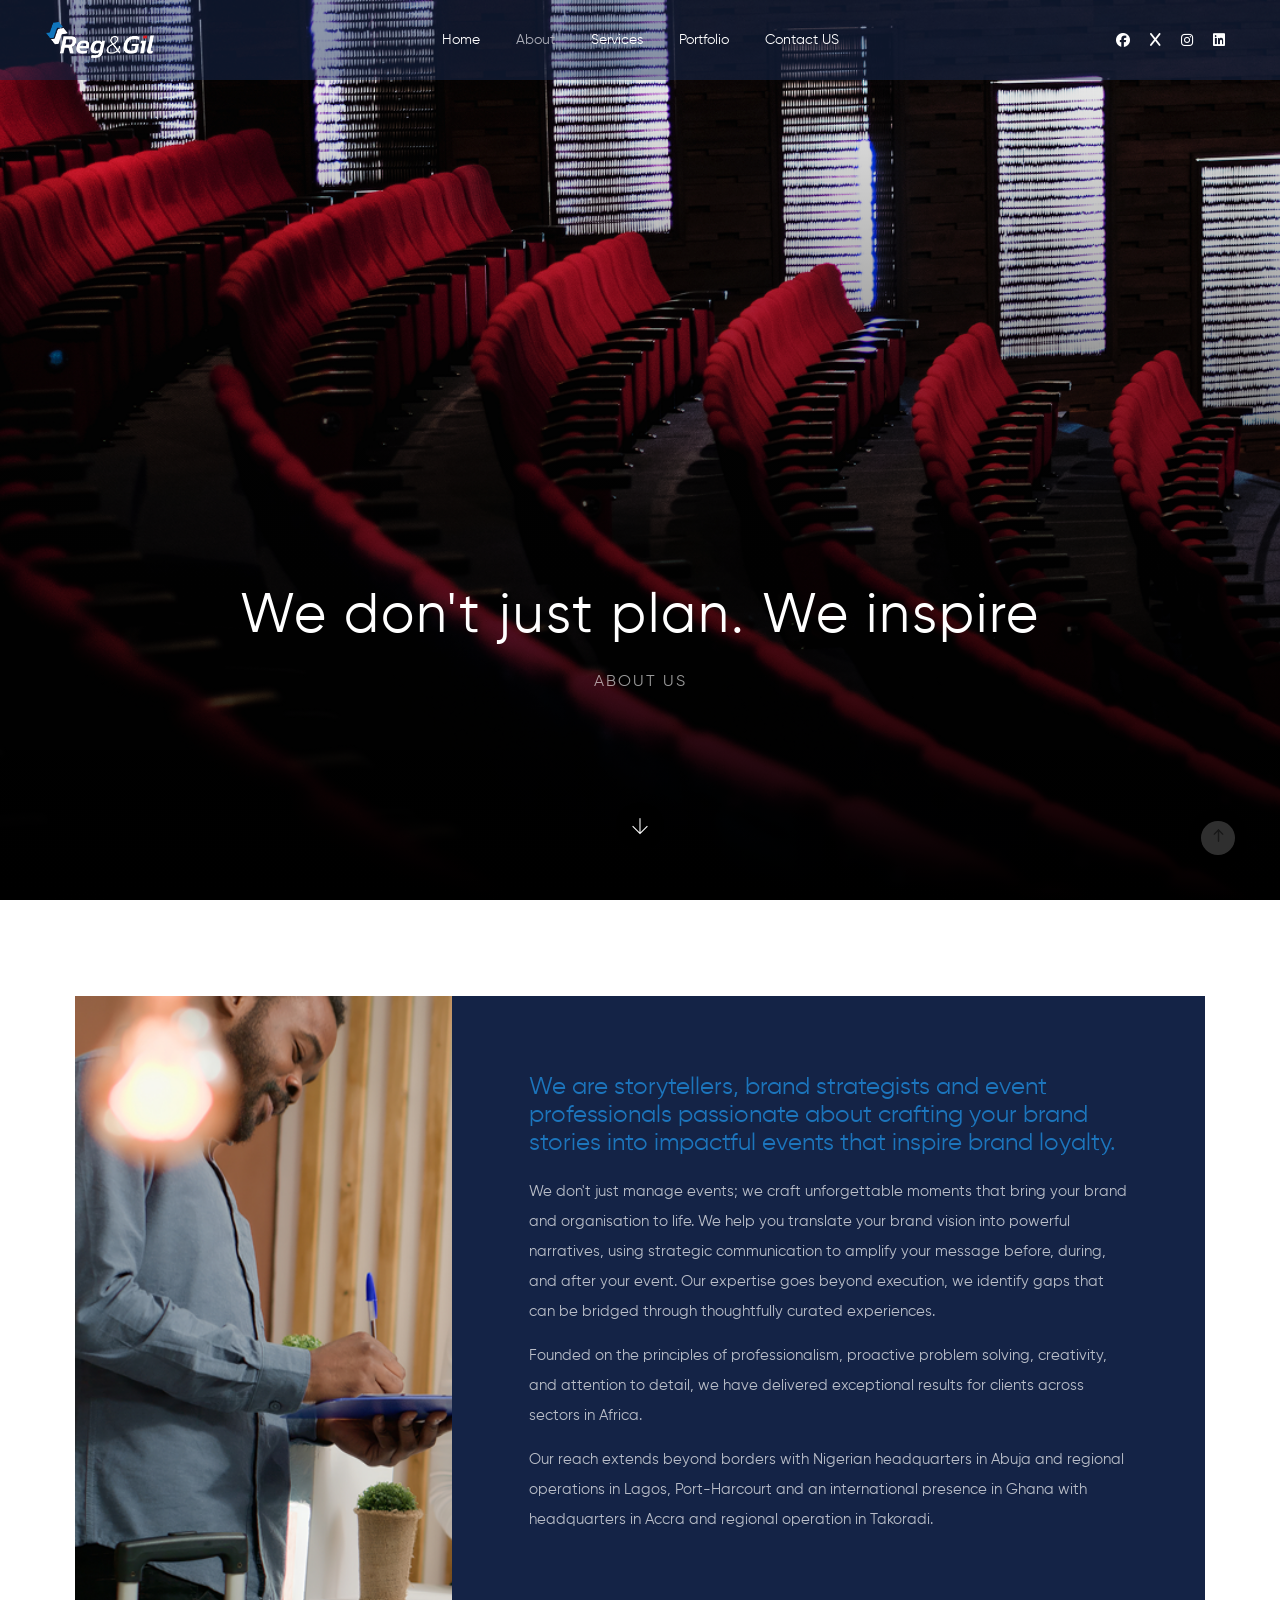
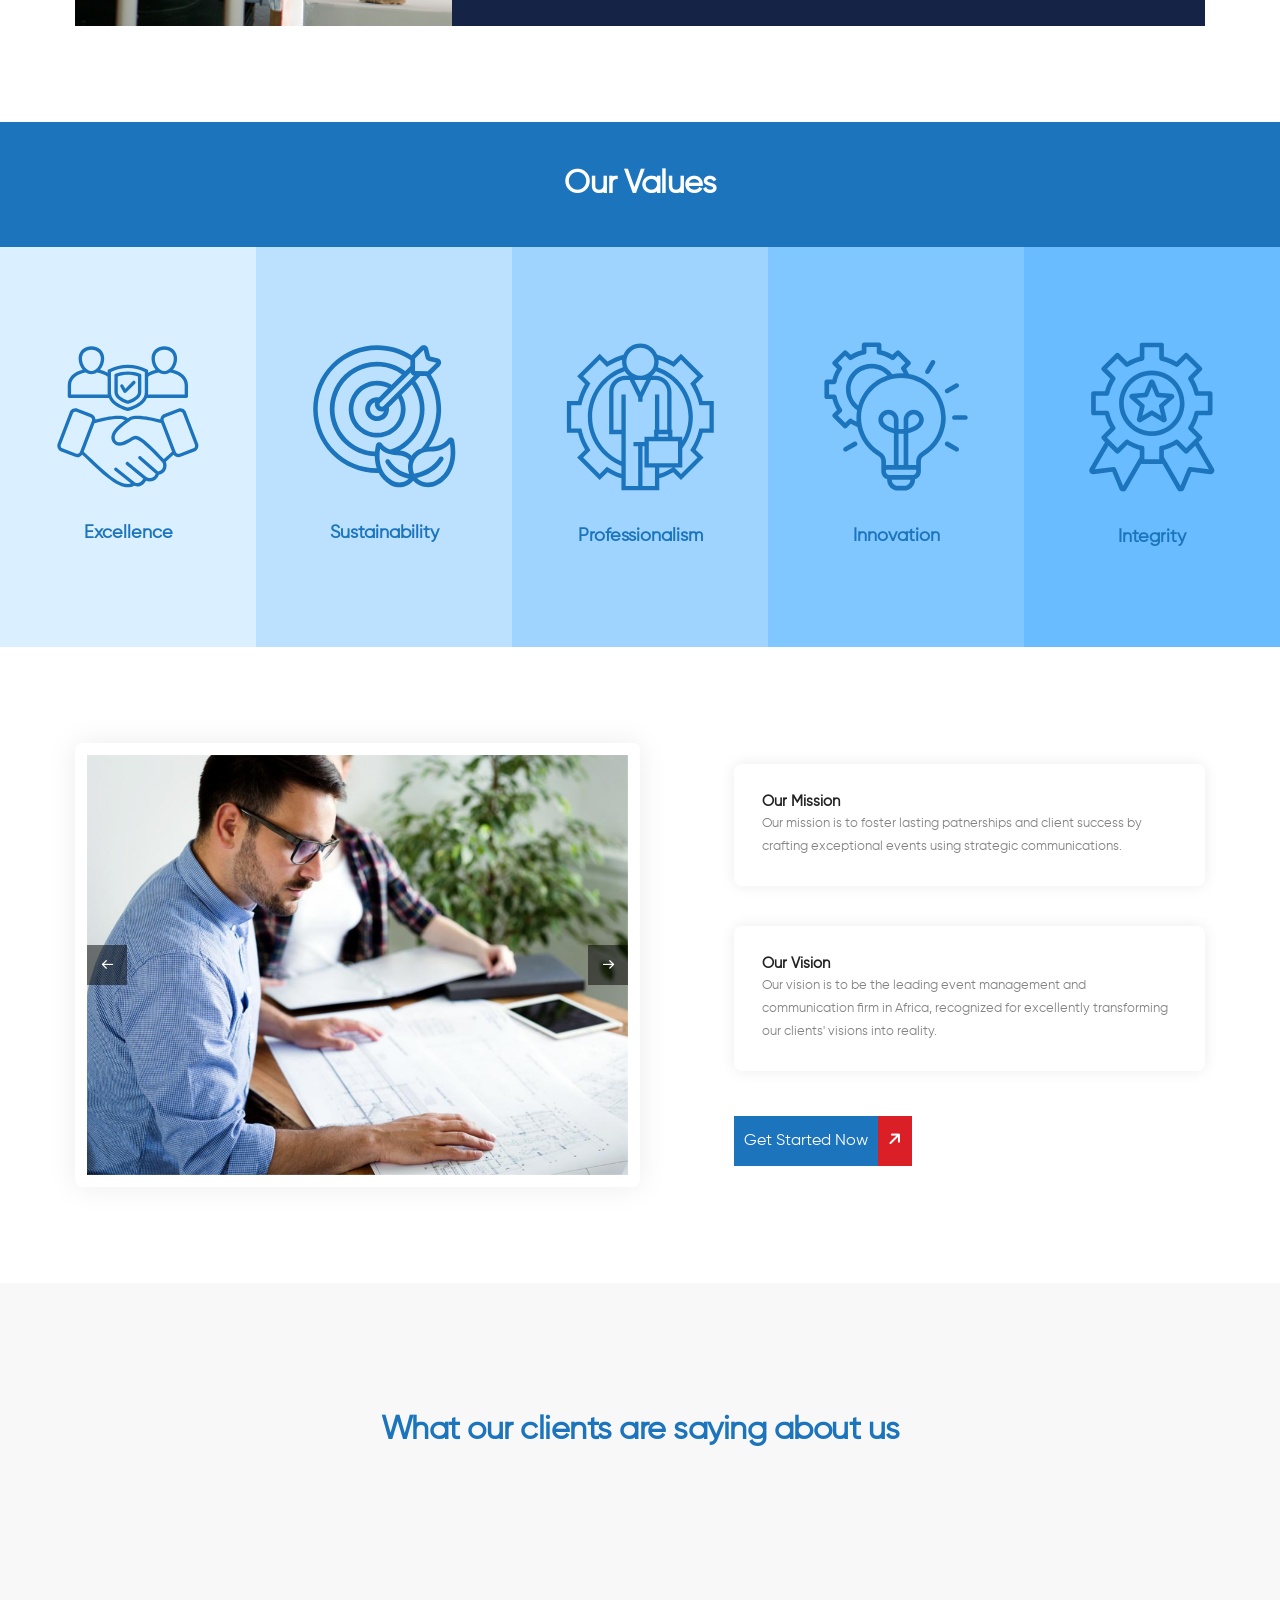
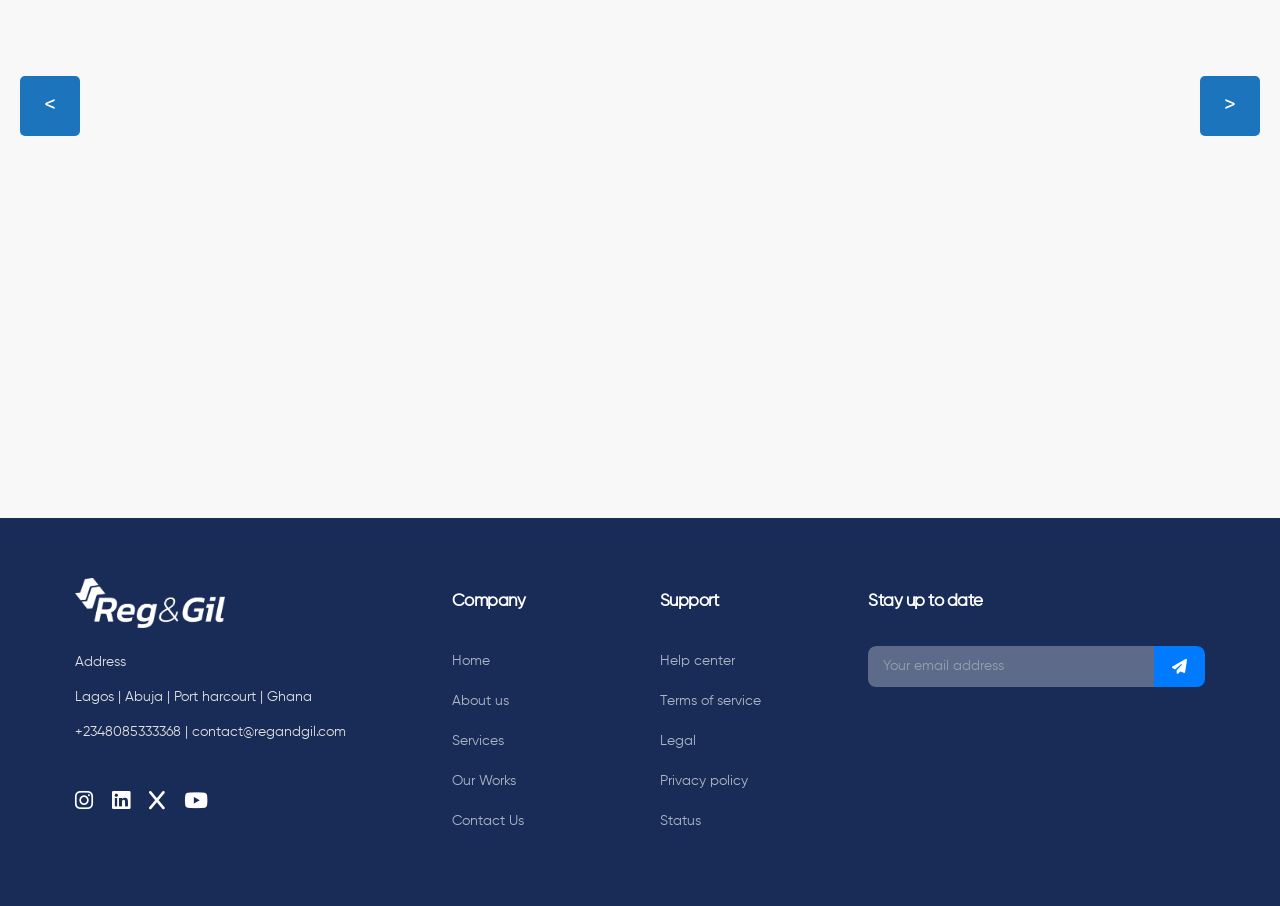
==== commit 09757caa: "changes and reviews" ====
--- a/about.html
+++ b/about.html
@@ -368,11 +368,16 @@
                                 class="text-decoration-underline text-extra-dark-gray">privacy
                                 policy</a>.</label>
                     </div>
-                    <div class="col text-center text-md-end">
-                        <button id="project-contact-us-button"
-                            class="btn btn-medium btn-gradient-light-purple-light-orange mb-0 submit" type="submit">Send
-                            Message</button>
-                    </div>
+                    <a href="" class="hover-button">
+                        <div class="button-content"
+                            style="display: flex; gap: 0; flex-wrap: nowrap; align-items: center; margin-top: 30px;">
+                            <span
+                                style="padding: 10px; background-color: #1c75bc; color: white; font-weight: 300; font-size: 16px;">Submit</span>
+                            <span
+                                style="padding: 10px; background-color: #db1f26; color: white; font-weight: 300; font-size: 16px;"><i
+                                    class="fas fa-arrow-right" style="transform: rotate(315deg);"></i></span>
+                        </div>
+                    </a>
                 </div>
                 <div class="form-results d-none"></div>
             </form>
@@ -389,10 +394,10 @@
                 <p>Lagos | Abuja | Port harcourt | Ghana</p>
                 <p>+2348085333368 | contact@regandgil.com</p>
                 <div class="social-icons">
-                    <a href="#"><i class="fab fa-instagram"></i></a>
-                    <a href="#"><i class="fab fab fab fa-linkedin"></i></a>
-                    <a href="#"><i class="fab fa-x"></i></a>
-                    <a href="#"><i class="fab fab fa-youtube"></i></a>
+                    <a href=" https://www.instagram.com/regandgil?igsh=Mml0amZzbTV4MjQ0" target="_blank"><i class="fab fa-instagram"></i></a>
+                    <a href="https://www.linkedin.com/company/reg-gil-ltd/" target="_blank"><i class="fab fab fab fa-linkedin"></i></a>
+                    <a href="#" target="_blank"><i class="fab fa-x"></i></a>
+                    <a href="#" target="_blank"><i class="fab fab fa-youtube"></i></a>
                 </div>
             </div>
             <div class="footer-links">
--- a/css/style.css
+++ b/css/style.css
@@ -117,7 +117,7 @@
 select {
     border: 1px solid #dfdfdf;
     padding: 10px 15px;
-    width: 100%;
+    width: 98%;
     margin: 0 0 15px 0;
     max-width: 100%;
     resize: none;
--- a/css/responsive.css
+++ b/css/responsive.css
@@ -19129,6 +19129,9 @@
     .sm-margin-20px-bottom {
         margin-bottom: 20px;
     }
+    .sm-margi-bottom {
+        margin-bottom: 10px;
+    }
 
     .sm-margin-25px-bottom {
         margin-bottom: 25px;
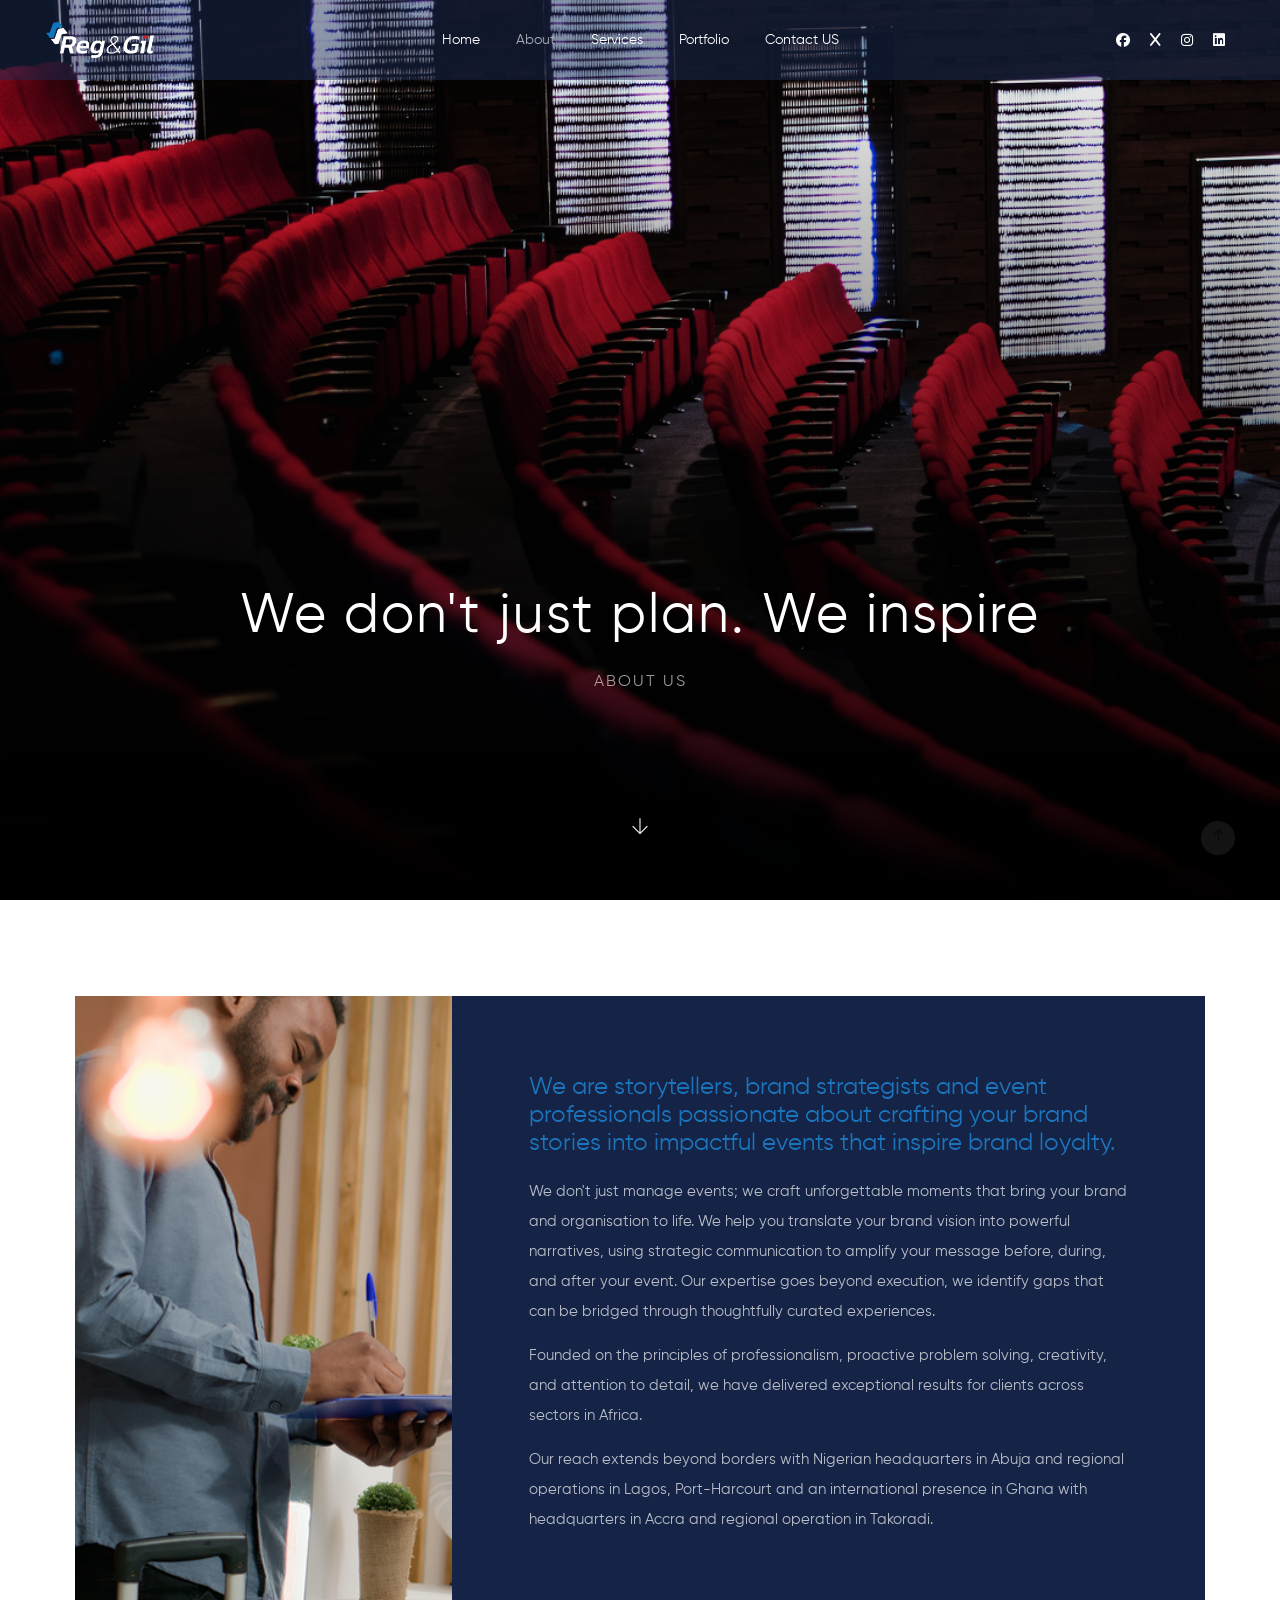
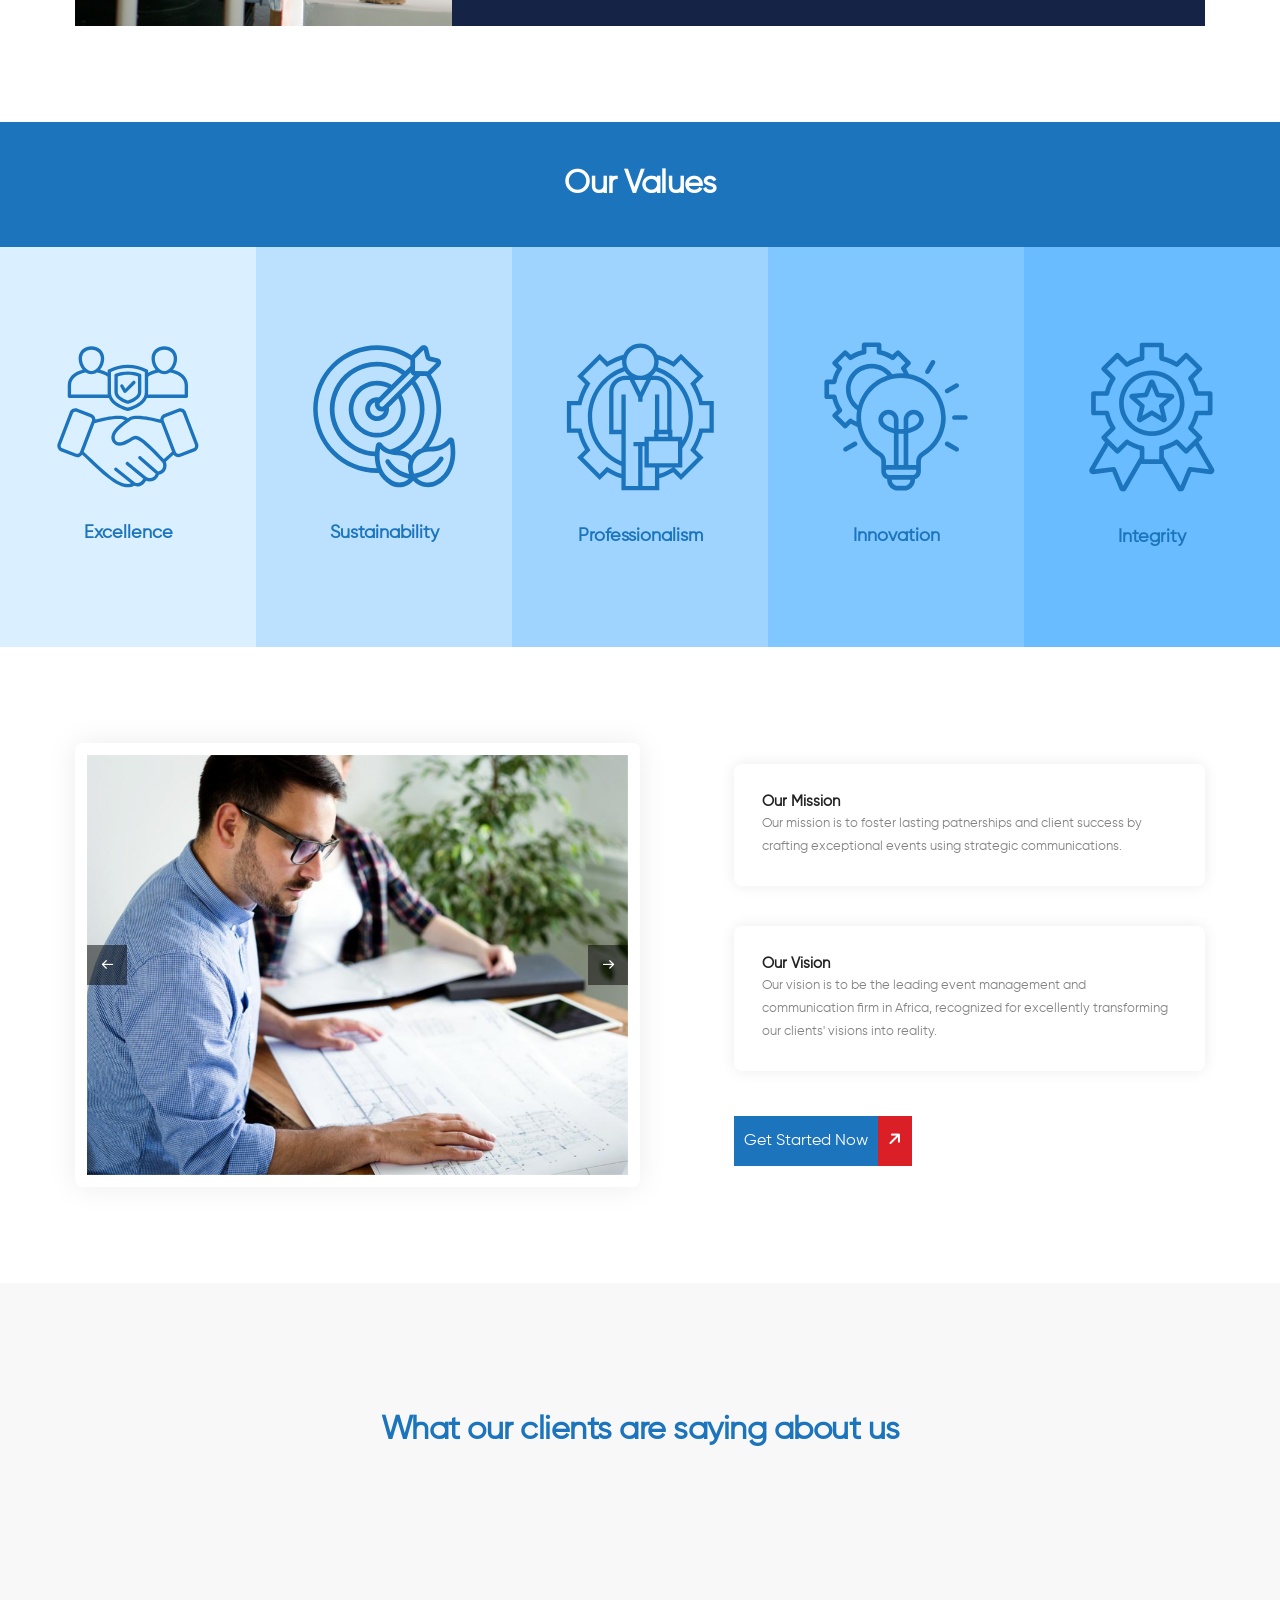
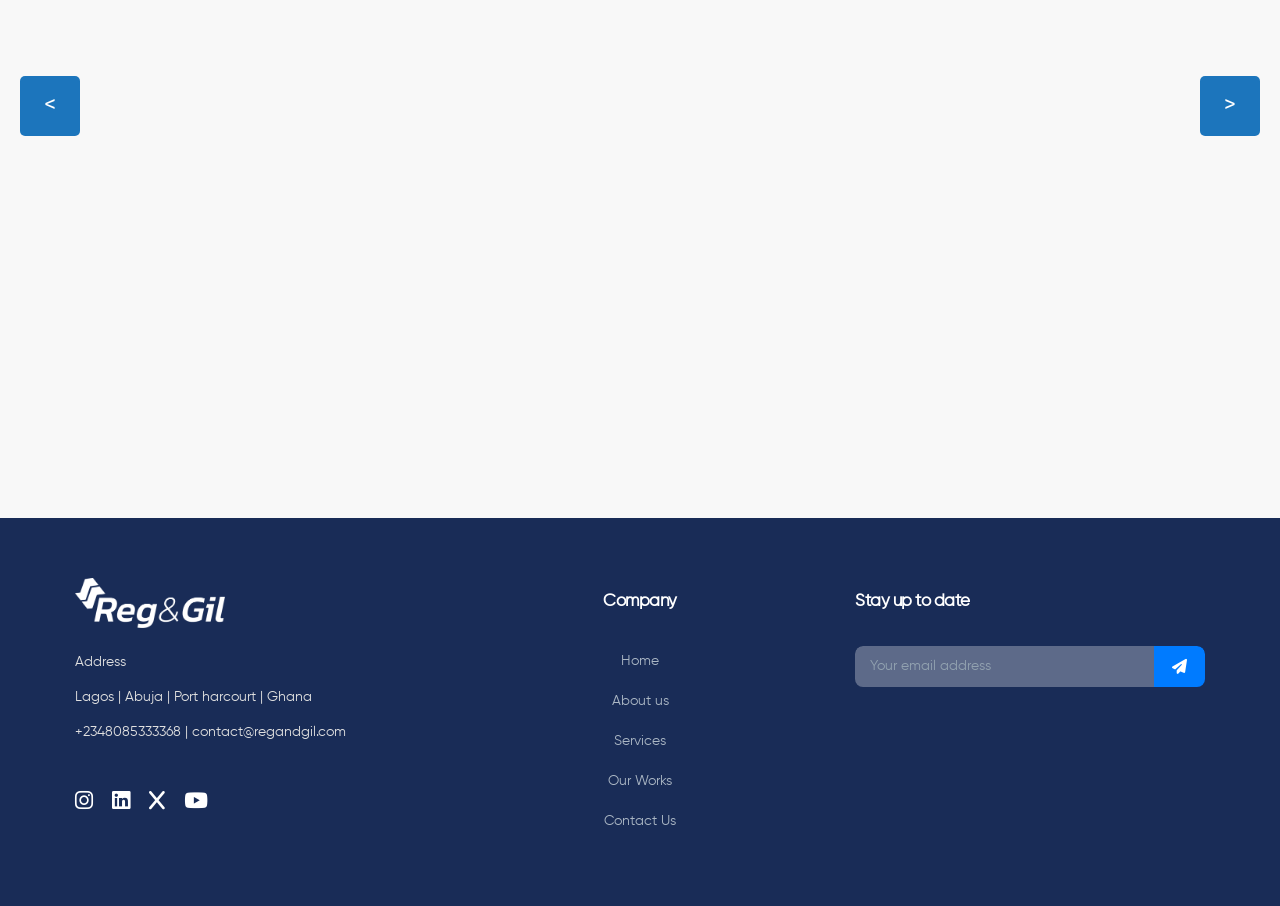
==== commit e08b83c3: "corrected footer" ====
--- a/about.html
+++ b/about.html
@@ -328,7 +328,7 @@
             <!-- start contact form -->
             <form action="https://lithohtml.themezaa.com/email-templates/contact-form.php" method="post" novalidate="">
                 <div class="row row-cols-1 row-cols-md-2">
-                    <div class="col margin-30px-bottom sm-margin-25px-bottom">
+                    <div class="col margin-30px-bottom sm-margi-bottom">
                         <input class="medium-input bg-white margin-25px-bottom required" type="text" name="name"
                             placeholder="Name">
                         <select id="mainService" class="medium-input bg-white required" name="main_service">
@@ -341,7 +341,7 @@
                             <option value="other-main">Other (Please Specify)</option>
                         </select>
                     </div>
-                    <div class=" sm-margin-20px-bottom">
+                    <div class=" sm-margi-bottom">
                         <input class="medium-input bg-white margin-25px-bottom required" type="email" name="email"
                             placeholder="Email address">
                         <select id="subService" class="medium-input bg-white margin-25px-bottom" name="sub_service"
@@ -352,12 +352,11 @@
                         <input id="pleaseSpecify" class="medium-input bg-white mb-0" type="text" name="please_specify"
                             placeholder="Please specify your service" style="display: none;">
                     </div>
-                    <div class=" sm-margin-20px-bottom">
+                    <div class=" sm-margin-bottom">
 
                     </div>
                     <textarea class="medium-textarea bg-white h-200px" rows="6" name="comment"
-                        placeholder="Your message"
-                        style="width: 97%; margin-left: 15px; margin-right: 25px;"></textarea>
+                        placeholder="Your message" style="width: 97%;"></textarea>
                     <div class="col text-start sm-margin-25px-bottom">
                         <input type="checkbox" name="terms_condition" id="terms_condition" value="1"
                             class="terms-condition d-inline-block align-top w-auto mb-0 margin-5px-top margin-10px-right">
@@ -368,16 +367,18 @@
                                 class="text-decoration-underline text-extra-dark-gray">privacy
                                 policy</a>.</label>
                     </div>
-                    <a href="" class="hover-button">
-                        <div class="button-content"
-                            style="display: flex; gap: 0; flex-wrap: nowrap; align-items: center; margin-top: 30px;">
-                            <span
-                                style="padding: 10px; background-color: #1c75bc; color: white; font-weight: 300; font-size: 16px;">Submit</span>
-                            <span
-                                style="padding: 10px; background-color: #db1f26; color: white; font-weight: 300; font-size: 16px;"><i
-                                    class="fas fa-arrow-right" style="transform: rotate(315deg);"></i></span>
-                        </div>
-                    </a>
+                    <div class="col text-center text-md-end">
+                        <a href="" class="hover-button">
+                            <div class="button-content"
+                                style="display: flex; gap: 0; flex-wrap: nowrap; align-items: center; margin-top: 30px;">
+                                <span
+                                    style="padding: 10px; background-color: #1c75bc; color: white; font-weight: 300; font-size: 16px;">Submit</span>
+                                <span
+                                    style="padding: 10px; background-color: #db1f26; color: white; font-weight: 300; font-size: 16px;"><i
+                                        class="fas fa-arrow-right" style="transform: rotate(315deg);"></i></span>
+                            </div>
+                        </a>
+                    </div>
                 </div>
                 <div class="form-results d-none"></div>
             </form>
@@ -394,13 +395,15 @@
                 <p>Lagos | Abuja | Port harcourt | Ghana</p>
                 <p>+2348085333368 | contact@regandgil.com</p>
                 <div class="social-icons">
-                    <a href=" https://www.instagram.com/regandgil?igsh=Mml0amZzbTV4MjQ0" target="_blank"><i class="fab fa-instagram"></i></a>
-                    <a href="https://www.linkedin.com/company/reg-gil-ltd/" target="_blank"><i class="fab fab fab fa-linkedin"></i></a>
+                    <a href=" https://www.instagram.com/regandgil?igsh=Mml0amZzbTV4MjQ0" target="_blank"><i
+                            class="fab fa-instagram"></i></a>
+                    <a href="https://www.linkedin.com/company/reg-gil-ltd/" target="_blank"><i
+                            class="fab fab fab fa-linkedin"></i></a>
                     <a href="#" target="_blank"><i class="fab fa-x"></i></a>
                     <a href="#" target="_blank"><i class="fab fab fa-youtube"></i></a>
                 </div>
             </div>
-            <div class="footer-links">
+            <div class="footer-links text-center">
                 <h4>Company</h4>
                 <ul>
                     <li><a href="index.html">Home</a></li>
@@ -408,16 +411,6 @@
                     <li><a href="services.html">Services</a></li>
                     <li><a href="portfolio.html">Our Works</a></li>
                     <li><a href="contact.html">Contact Us</a></li>
-                </ul>
-            </div>
-            <div class="footer-links">
-                <h4>Support</h4>
-                <ul>
-                    <li><a href="#">Help center</a></li>
-                    <li><a href="#">Terms of service</a></li>
-                    <li><a href="#">Legal</a></li>
-                    <li><a href="#">Privacy policy</a></li>
-                    <li><a href="#">Status</a></li>
                 </ul>
             </div>
             <div class="footer-newsletter">
--- a/css/style.css
+++ b/css/style.css
@@ -23220,8 +23220,12 @@
 
 .footer-grid {
     display: grid;
-    grid-template-columns: 2fr 1fr 1fr 2fr;
+    grid-template-columns: 2fr 2fr 2fr;
     gap: 40px;
+}
+
+.footer-links h4 {
+    margin: 0px;
 }
 
 .footer-brand .footer-logo {
--- a/css/responsive.css
+++ b/css/responsive.css
@@ -30431,22 +30431,24 @@
     .contact-content {
         flex-direction: column;
         align-items: center;
-        text-align: center;
     }
     .contact-text h1 {
         font-size: 2.8em;
         margin-bottom: 40px;
     }
-    .contact-form {
-        width: 100%;
-        max-width: 500px;
-    }
 
     .footer-grid {
-        grid-template-columns: 1fr 1fr 1fr;
-    }
-    .footer-newsletter {
-        grid-column: span 2;
+        display: flex;
+        flex-direction: column;
+        gap: 30px;
+    }
+
+    .newsletter-input-group input {
+        width: auto;
+    }
+
+    .footer-links.text-center {
+        text-align: left !important;
     }
 }
 
@@ -30462,17 +30464,11 @@
         justify-content: center;
     }
 
-    .footer-grid {
-        grid-template-columns: 1fr 1fr;
-        text-align: center;
-        gap: 30px;
-    }
     .footer-brand,
     .footer-links,
     .footer-newsletter {
         display: flex;
         flex-direction: column;
-        align-items: center;
     }
     .footer-brand .social-icons {
         justify-content: center;
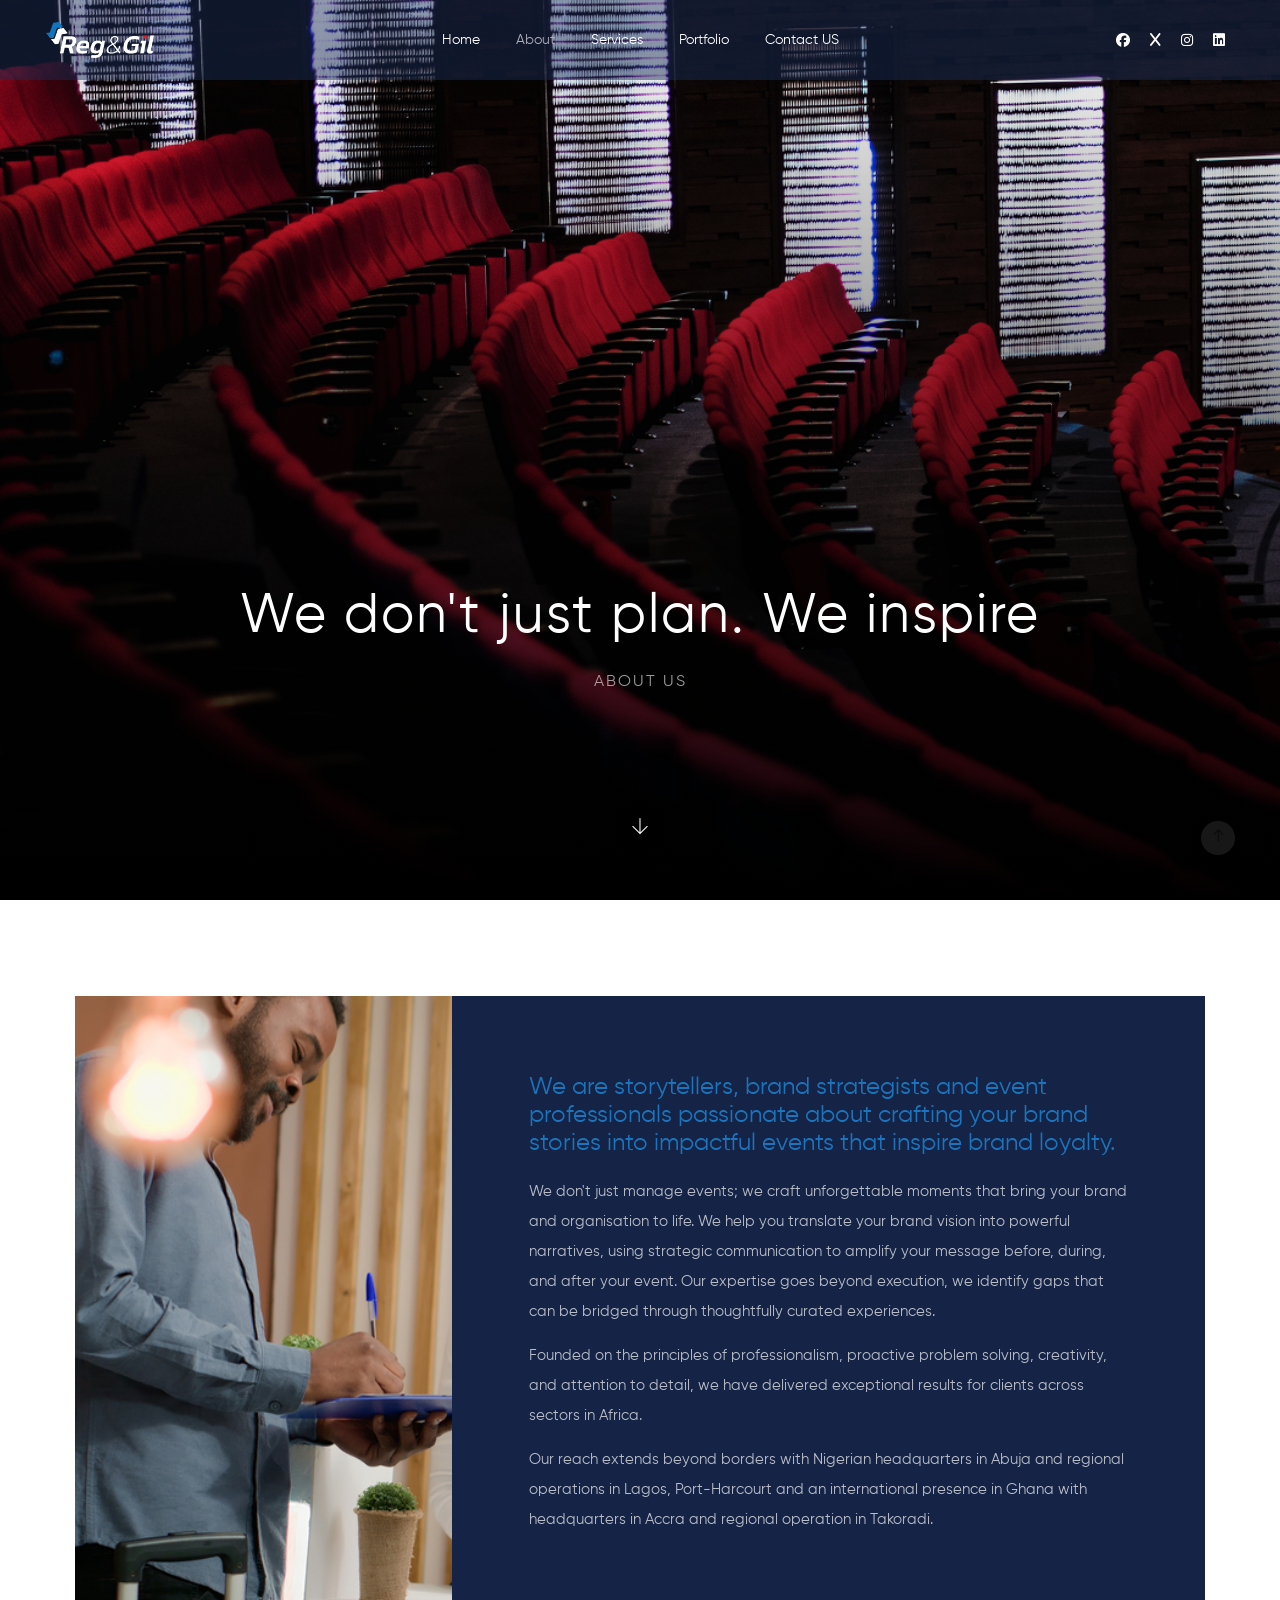
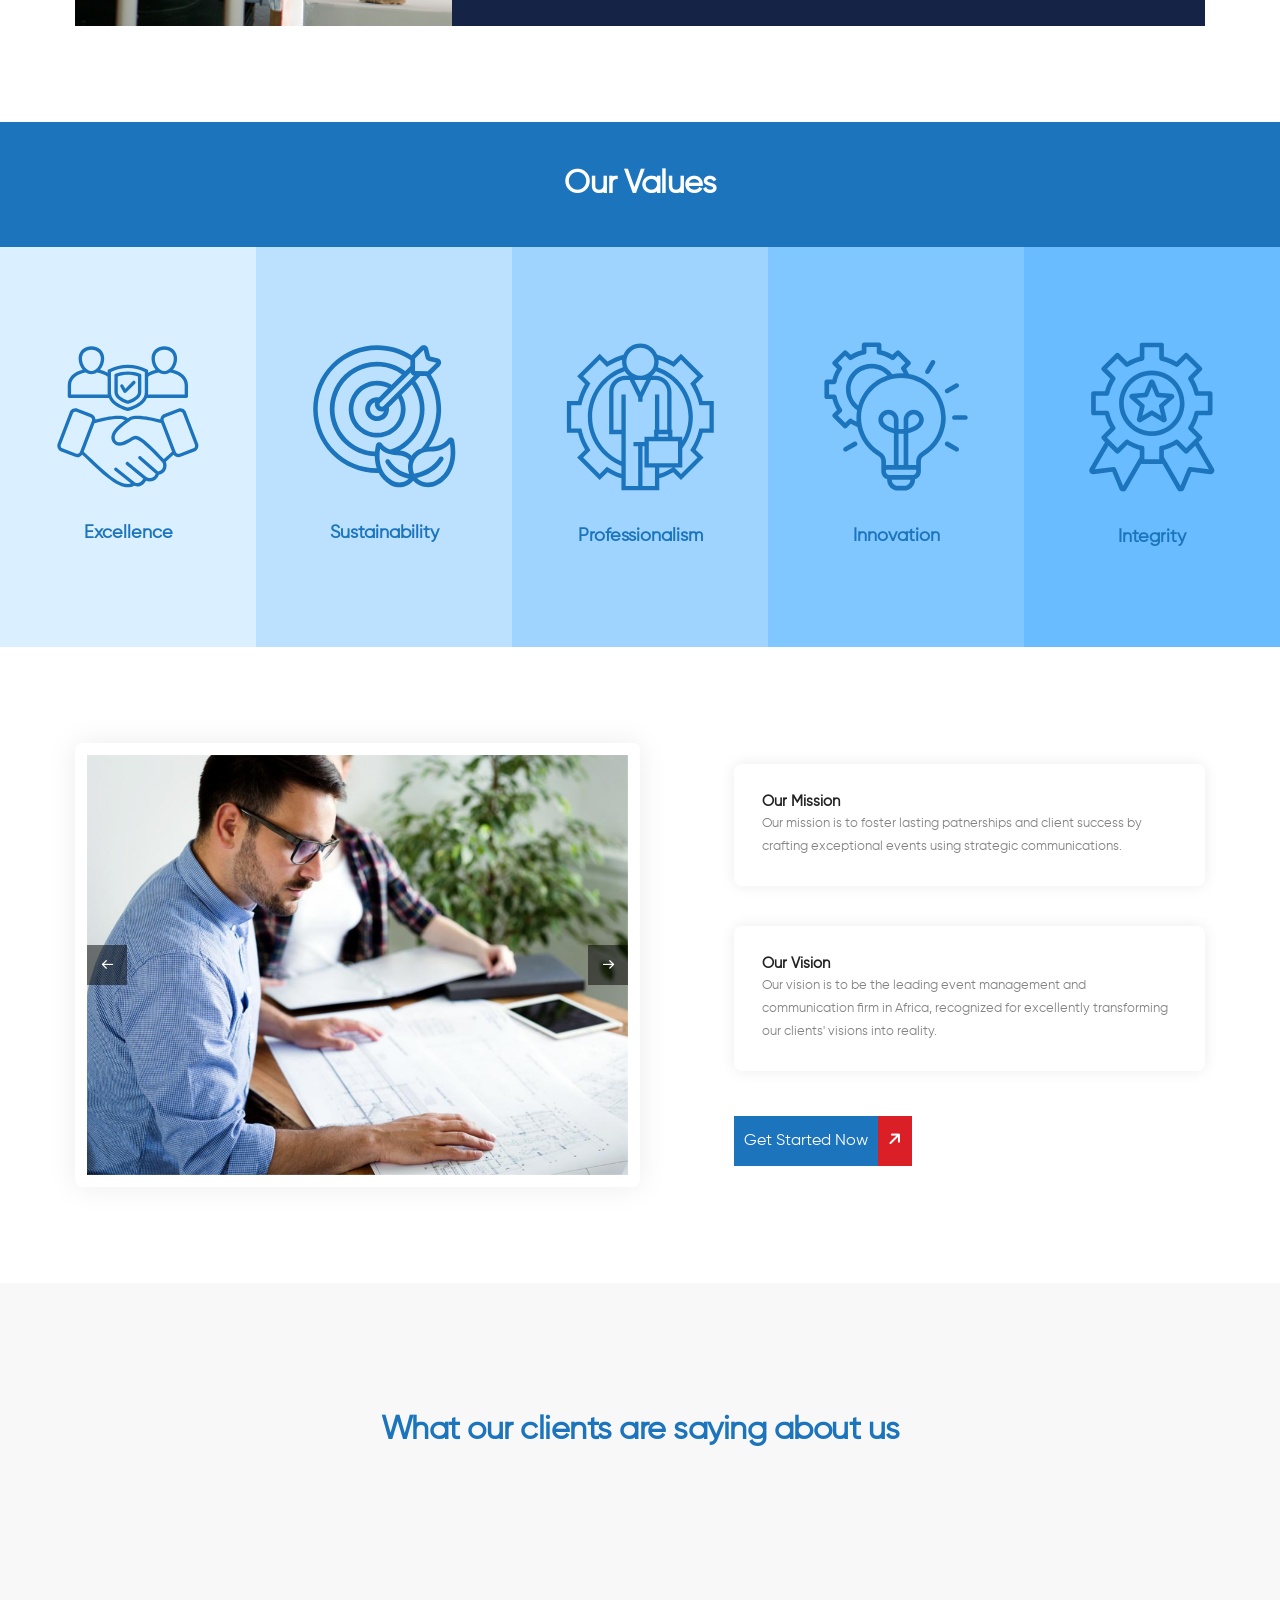
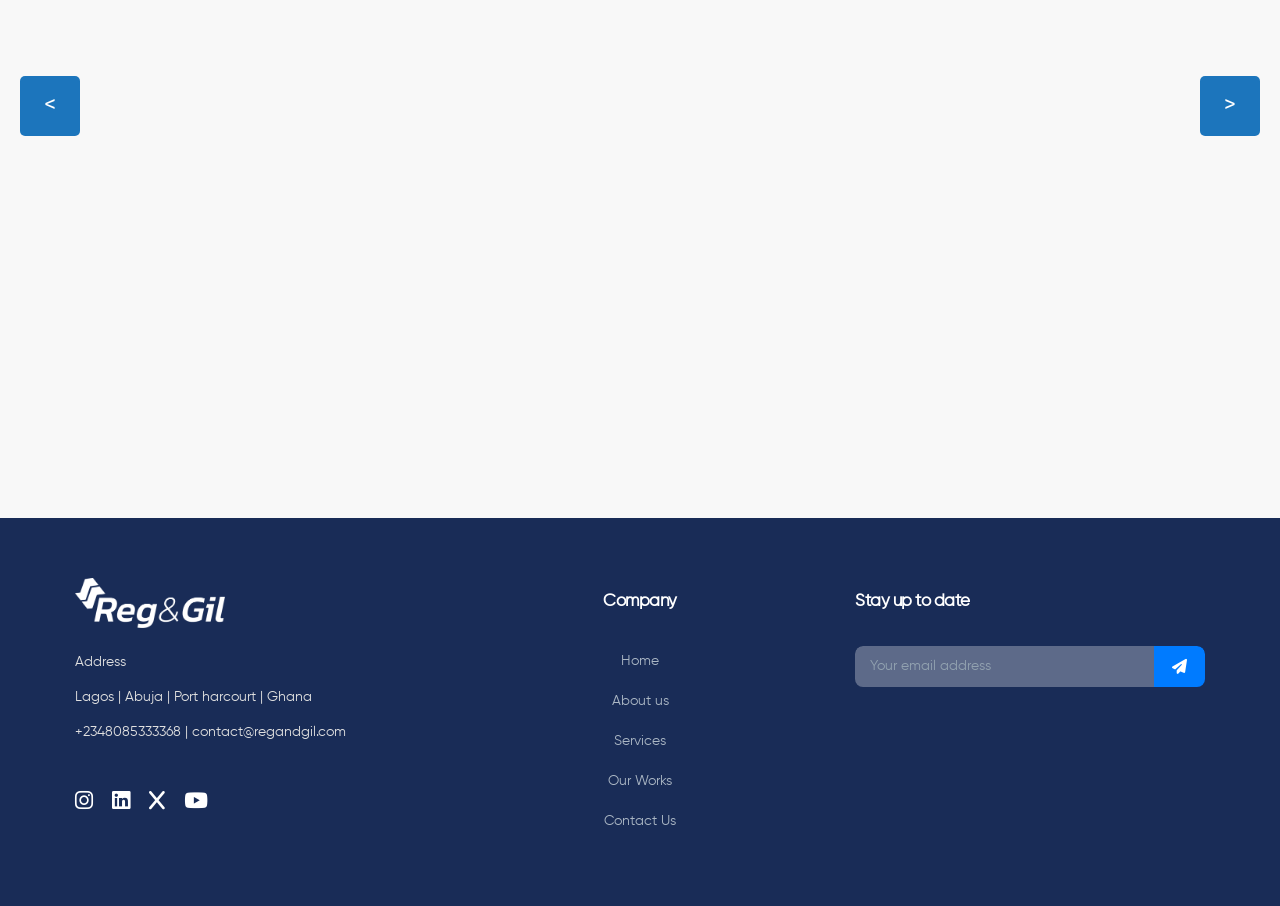
==== commit 2112f394: "removed padding in body top to make banner 100vh in home and about page" ====
--- a/about.html
+++ b/about.html
@@ -50,6 +50,10 @@
             .padding-responsive {
                 padding: 2rem 1.5rem;
             }
+        }
+
+        body {
+            padding-top: 0px !important;
         }
     </style>
 
--- a/css/style.css
+++ b/css/style.css
@@ -31,7 +31,7 @@
     margin: 0;
     -webkit-font-smoothing: antialiased;
     -moz-osx-font-smoothing: grayscale;
-    word-break: break-word
+    word-break: break-word;
 }
 
 body,
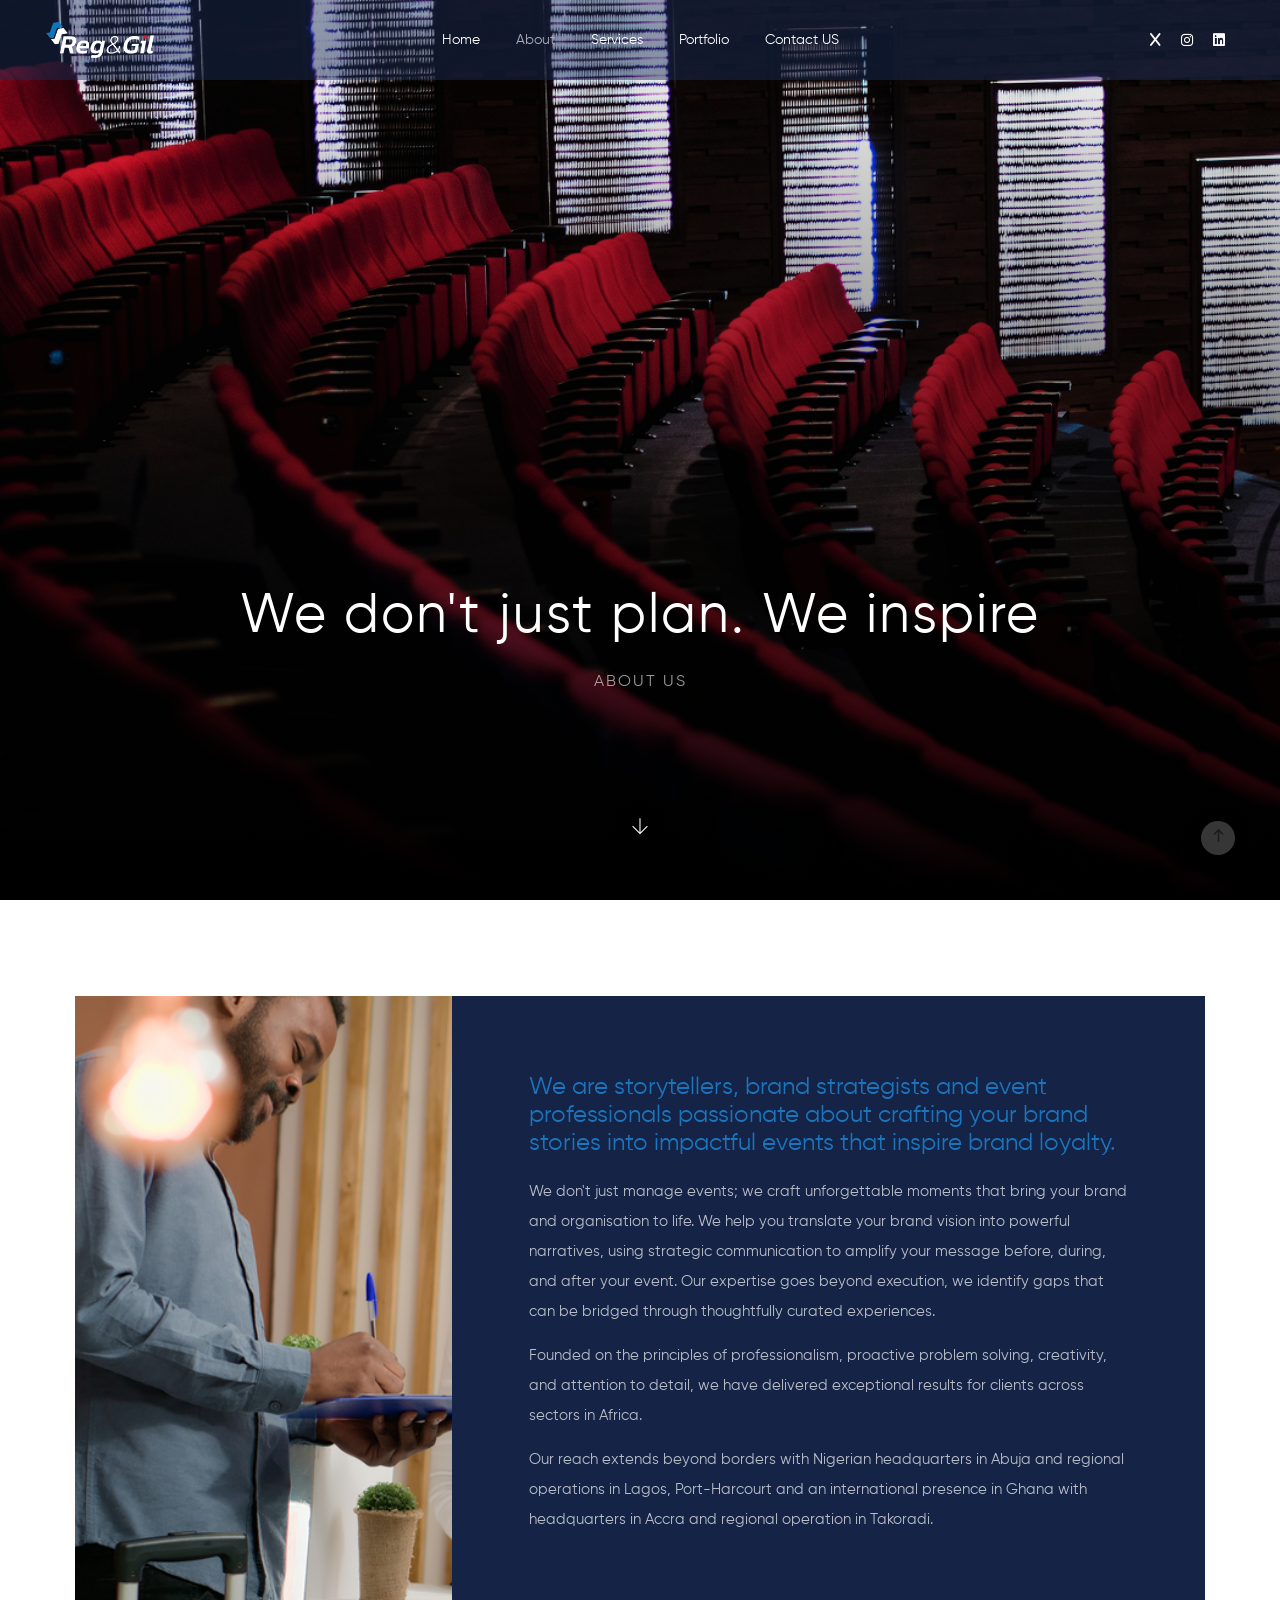
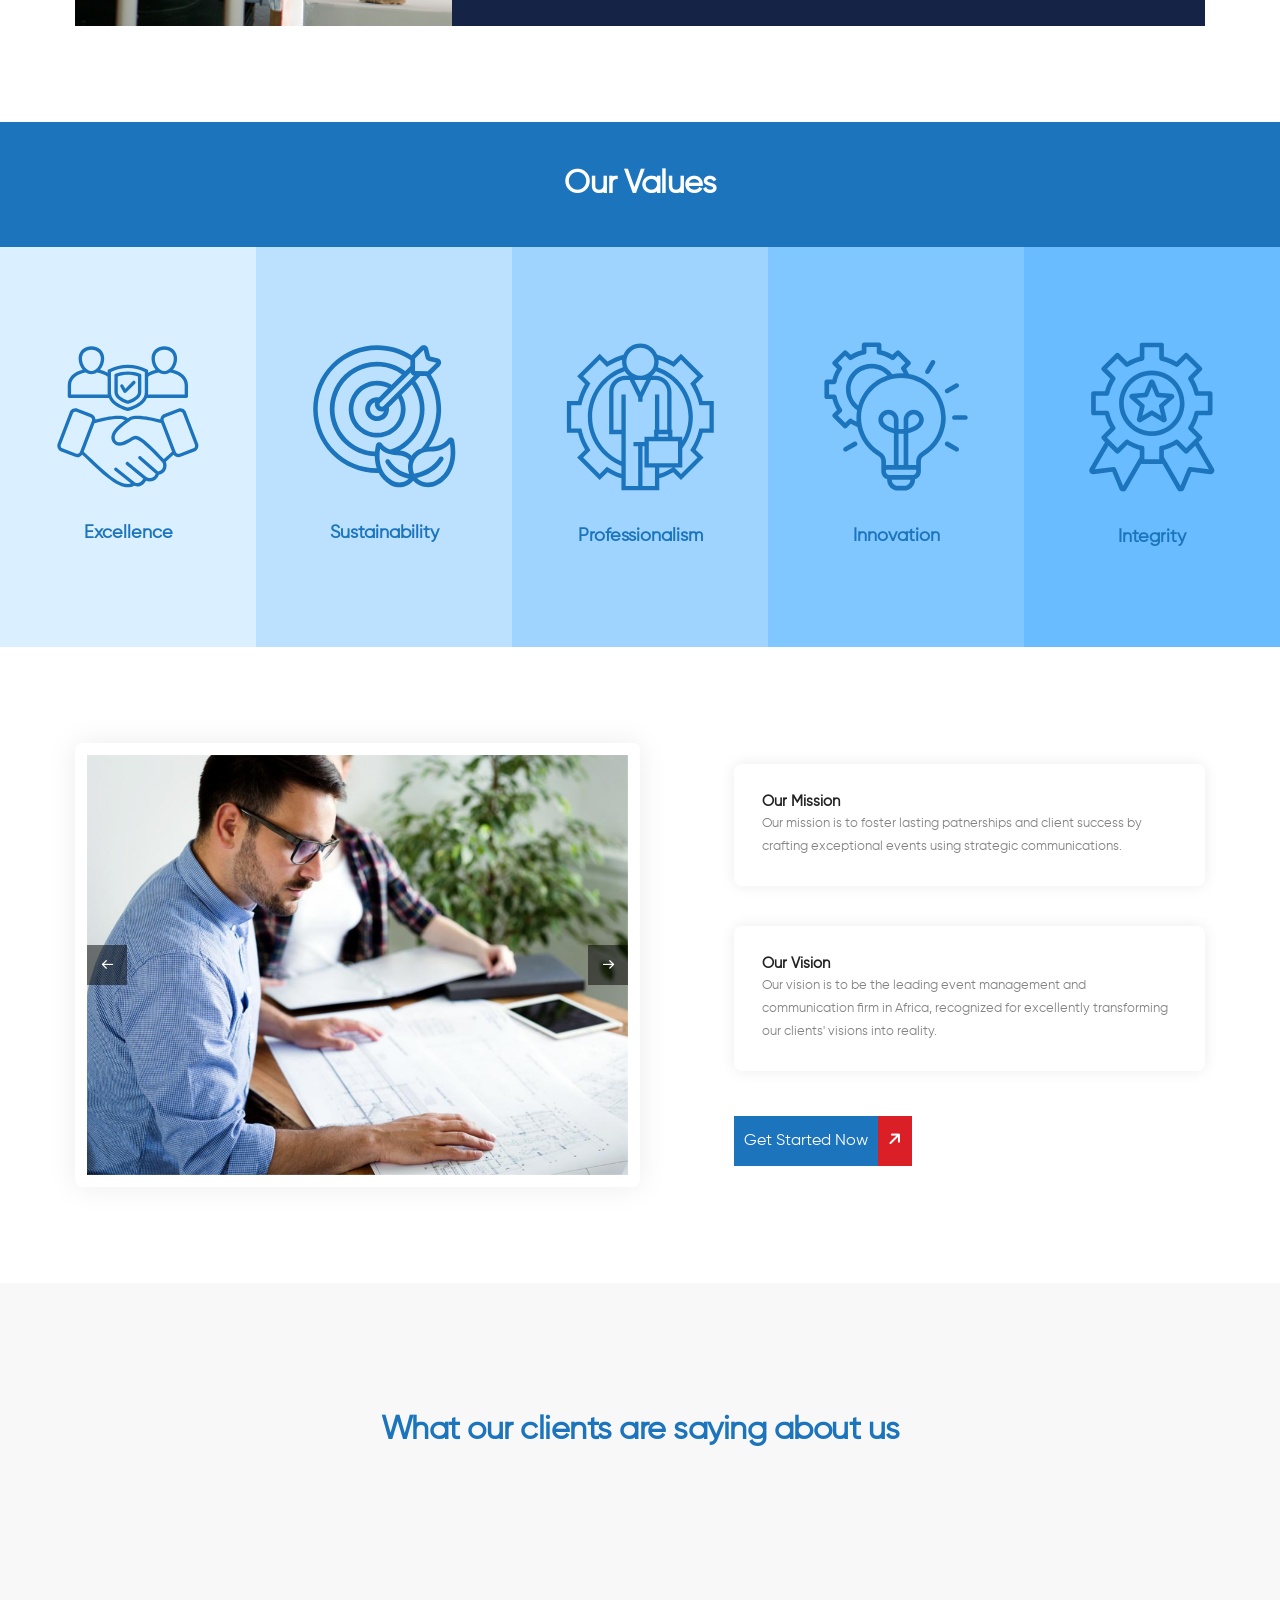
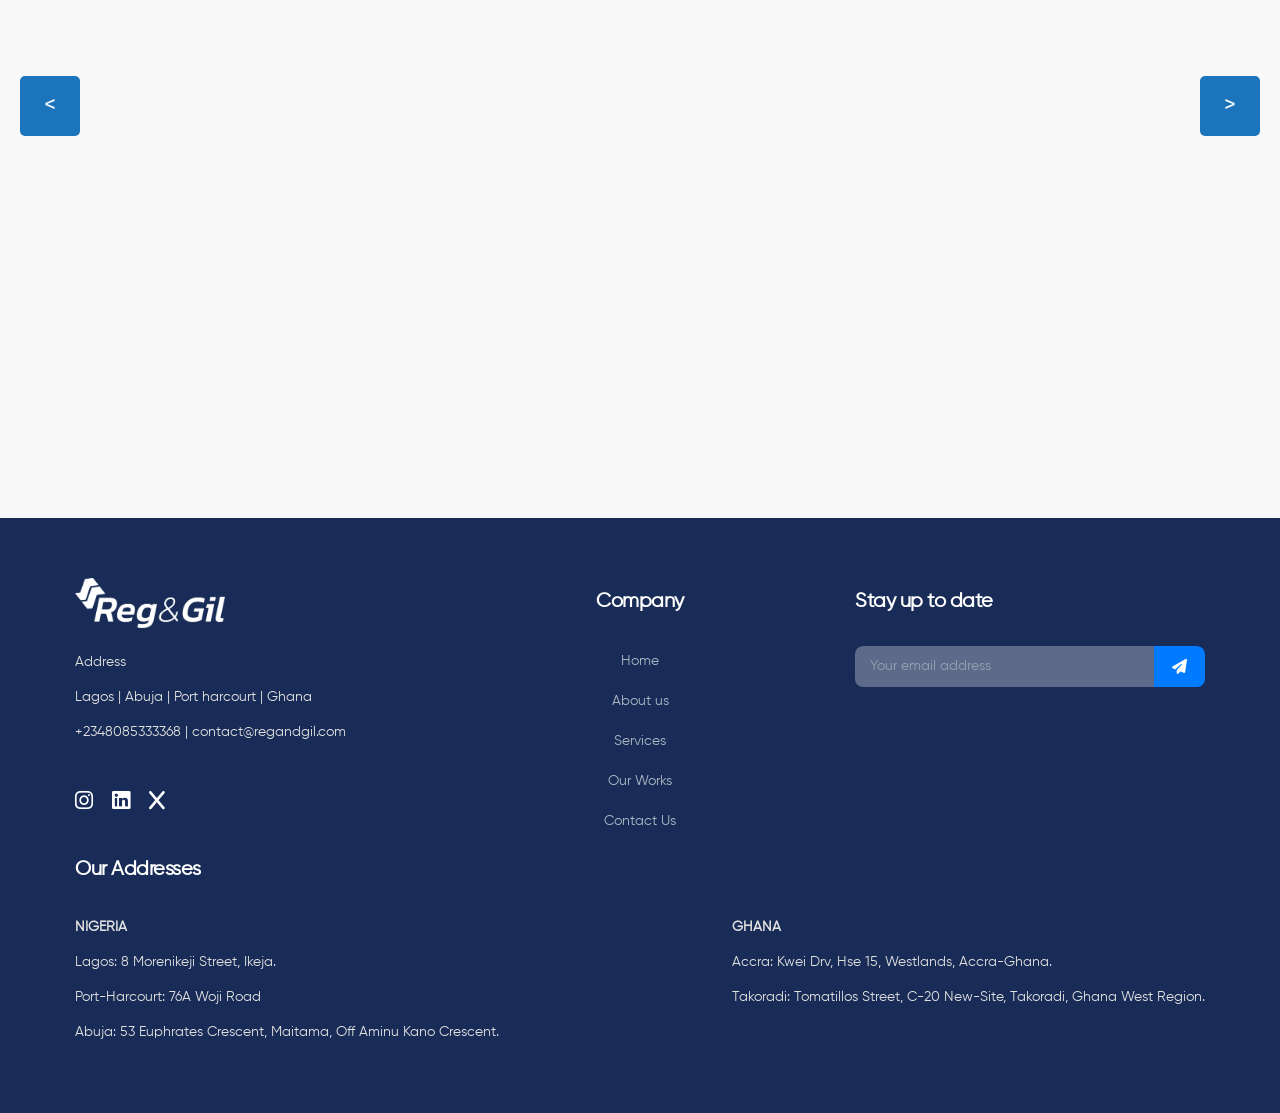
==== commit 88b4b423: "review and changes made" ====
--- a/about.html
+++ b/about.html
@@ -105,7 +105,6 @@
                 </div>
                 <div class="col-auto col-lg-2 text-end pe-0 font-size-0">
                     <div class="header-social-icon d-inline-block">
-                        <a href="#" target="_blank"><i class="fa-brands fab fab fa-facebook"></i></a>
                         <a href="#" target="_blank"><i class="fa-brands fa-x"></i></a>
                         <a href=" https://www.instagram.com/regandgil?igsh=Mml0amZzbTV4MjQ0" target="_blank"><i
                                 class="fa-brands fa-instagram"></i></a>
@@ -404,7 +403,6 @@
                     <a href="https://www.linkedin.com/company/reg-gil-ltd/" target="_blank"><i
                             class="fab fab fab fa-linkedin"></i></a>
                     <a href="#" target="_blank"><i class="fab fa-x"></i></a>
-                    <a href="#" target="_blank"><i class="fab fab fa-youtube"></i></a>
                 </div>
             </div>
             <div class="footer-links text-center">
@@ -422,6 +420,22 @@
                 <div class="newsletter-input-group">
                     <input type="email" placeholder="Your email address">
                     <button type="submit"><i class="fas fa-paper-plane"></i></button>
+                </div>
+            </div>
+        </div>
+        <div class="container footer-address">
+            <h4>Our Addresses</h4>
+            <div style="display: flex; flex-wrap: wrap; gap: 30px; justify-content: space-between;">
+                <div style="min-width: 270px;">
+                    <p style="font-weight: 600;">NIGERIA</p>
+                    <p>Lagos: 8 Morenikeji Street, Ikeja.</p>
+                    <p>Port-Harcourt: 76A Woji Road</p>
+                    <p>Abuja: 53 Euphrates Crescent, Maitama, Off Aminu Kano Crescent.</p>
+                </div>
+                <div style="min-width: 270px">
+                    <p style="font-weight: 600;">GHANA</p>
+                    <p>Accra: Kwei Drv, Hse 15, Westlands, Accra-Ghana.</p>
+                    <p>Takoradi: Tomatillos Street, C-20 New-Site, Takoradi, Ghana West Region.</p>
                 </div>
             </div>
         </div>
--- a/css/style.css
+++ b/css/style.css
@@ -37,6 +37,7 @@
 body,
 html {
     -moz-osx-font-smoothing: grayscale;
+    scroll-behavior: smooth;
 }
 
 a {
@@ -202,6 +203,8 @@
 
 iframe {
     border: 0;
+    width: 100%;
+    height: 100%;
 }
 
 button,
@@ -12129,7 +12132,7 @@
 .sticky .navbar.header-light .header-cart-icon>a,
 .sticky .navbar.header-light .header-language>a,
 .sticky .navbar.header-light .nav-bar-contact {
-    color: #232323 !important;
+    color: #232323;
 }
 
 .sticky .navbar.header-light .header-push-button .push-button>span {
@@ -12237,7 +12240,7 @@
 .navbar.navbar-light .navbar-nav .nav-link.active,
 .navbar-light .navbar-nav .nav-link:hover,
 .navbar-light .navbar-nav .nav-link:focus {
-    color: rgba(0, 0, 0, .5);
+    color: #abadb7 !important;
     cursor: pointer;
 }
 
@@ -23234,7 +23237,7 @@
     filter: brightness(0) invert(1);
 }
 
-.footer-brand p {
+.footer-brand p, .footer-address p {
     font-size: 0.9em;
     margin-bottom: 5px;
     color: #e0e0e0;
@@ -23256,9 +23259,10 @@
 }
 
 .footer-links h4,
-.footer-newsletter h4 {
+.footer-newsletter h4,
+.footer-address h4 {
     color: #ffffff;
-    font-size: 1.1em;
+    font-size: 1.3em;
     margin-bottom: 20px;
     font-weight: 600;
 }
@@ -23338,8 +23342,8 @@
     color: #1c75bc;
     margin-bottom: 40px;
     font-weight: 600;
-    paddinG-top: 24px;
-    padding-bottom: 24px;
+    padding-top: 35px;
+    padding-bottom: 35px;
     text-align: left;
 }
 
@@ -23429,8 +23433,8 @@
 .our-works-section h3 {
     font-size: 32px;
     color: #1c75bc;
-    padding-top: 68px;
-    padding-bottom: 68px;
+    padding-top: 35px;
+    padding-bottom: 35px;
     font-weight: 600;
     text-align: left;
 }
--- a/css/responsive.css
+++ b/css/responsive.css
@@ -10893,7 +10893,7 @@
     .sticky .navbar.navbar-dark .navbar-nav .nav-link,
     .sticky .navbar.navbar-light .navbar-nav .nav-link,
     header.sticky .navbar.top-logo .navbar-nav .nav-link {
-        color: white !important;
+        color: white;
         padding: 9px 15px;
         margin: 0;
     }
@@ -30432,9 +30432,20 @@
         flex-direction: column;
         align-items: center;
     }
+
+    .contact-form {
+        width: 100%;
+        max-width: 600px;
+    }
+
+    .contact-form .button-content {
+        justify-content: center;
+    }
+
     .contact-text h1 {
         font-size: 2.8em;
-        margin-bottom: 40px;
+        margin-bottom: 0px;
+        text-align: center;
     }
 
     .footer-grid {
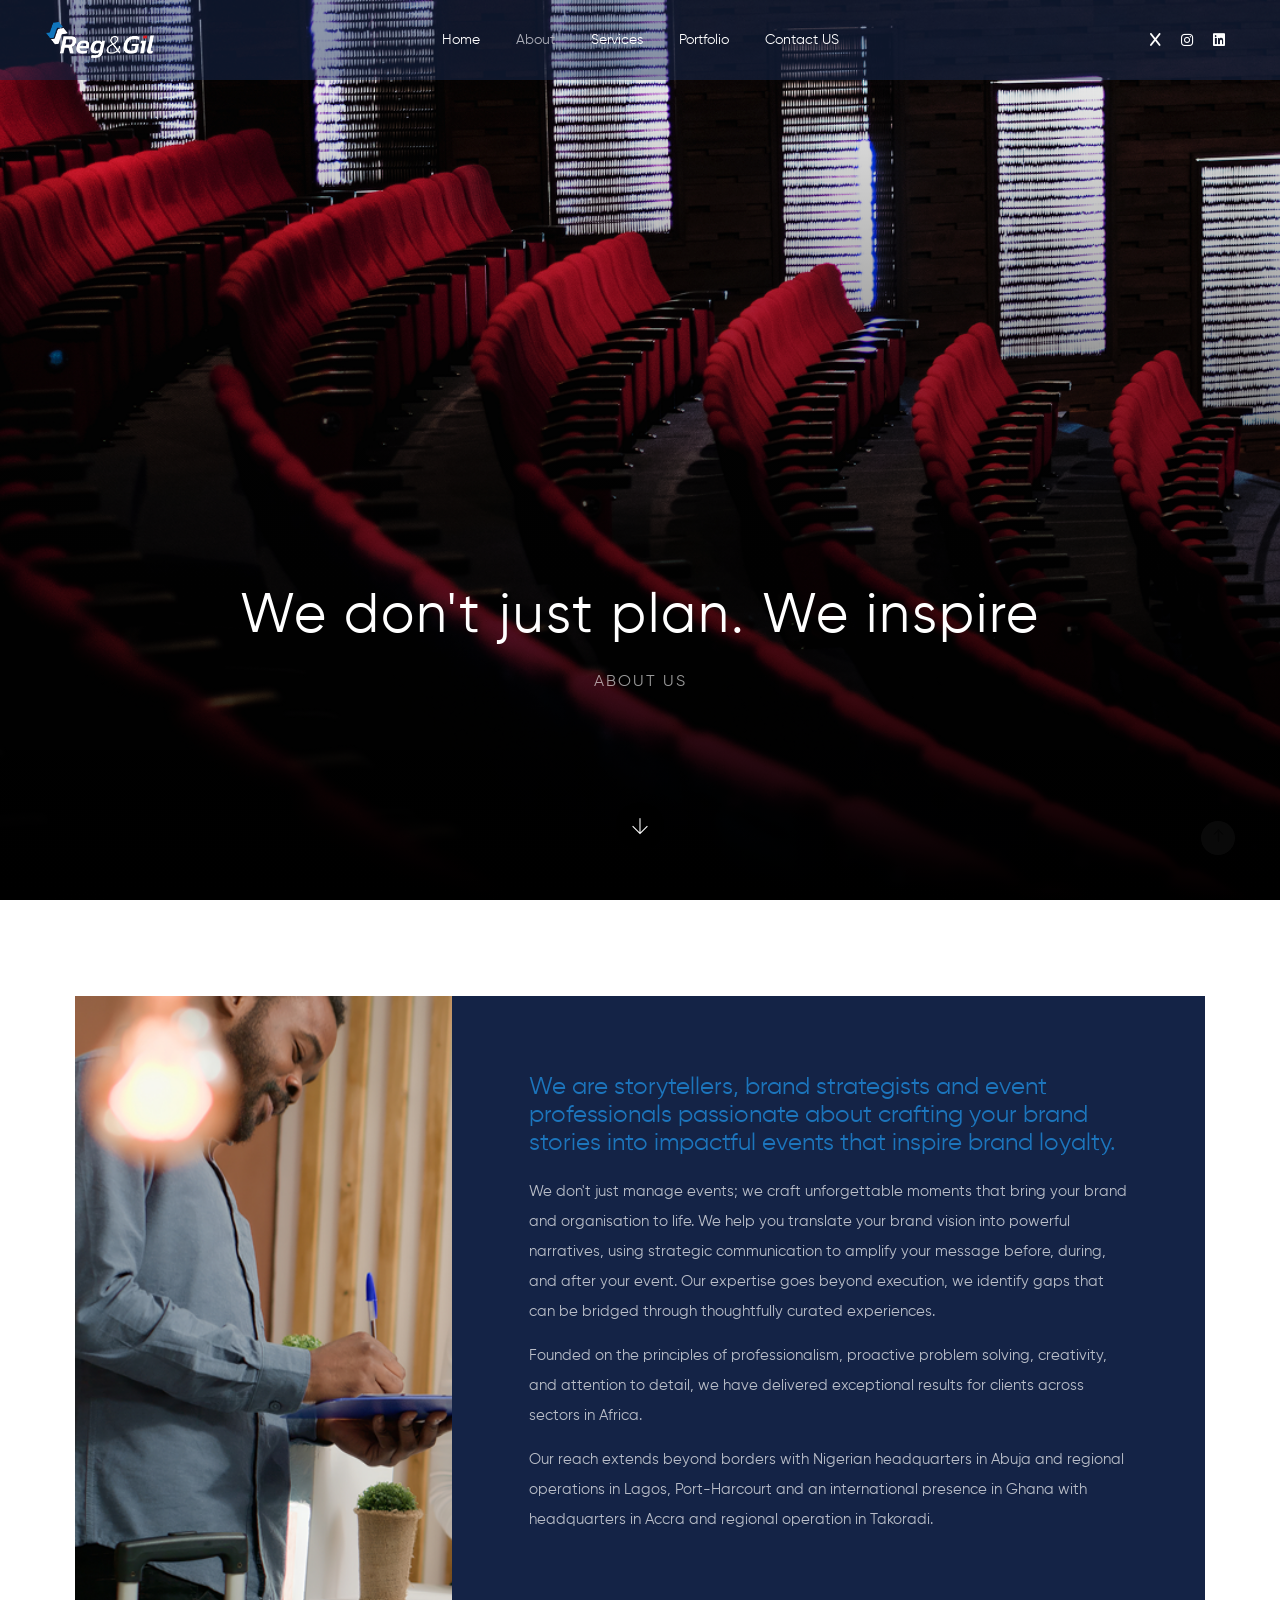
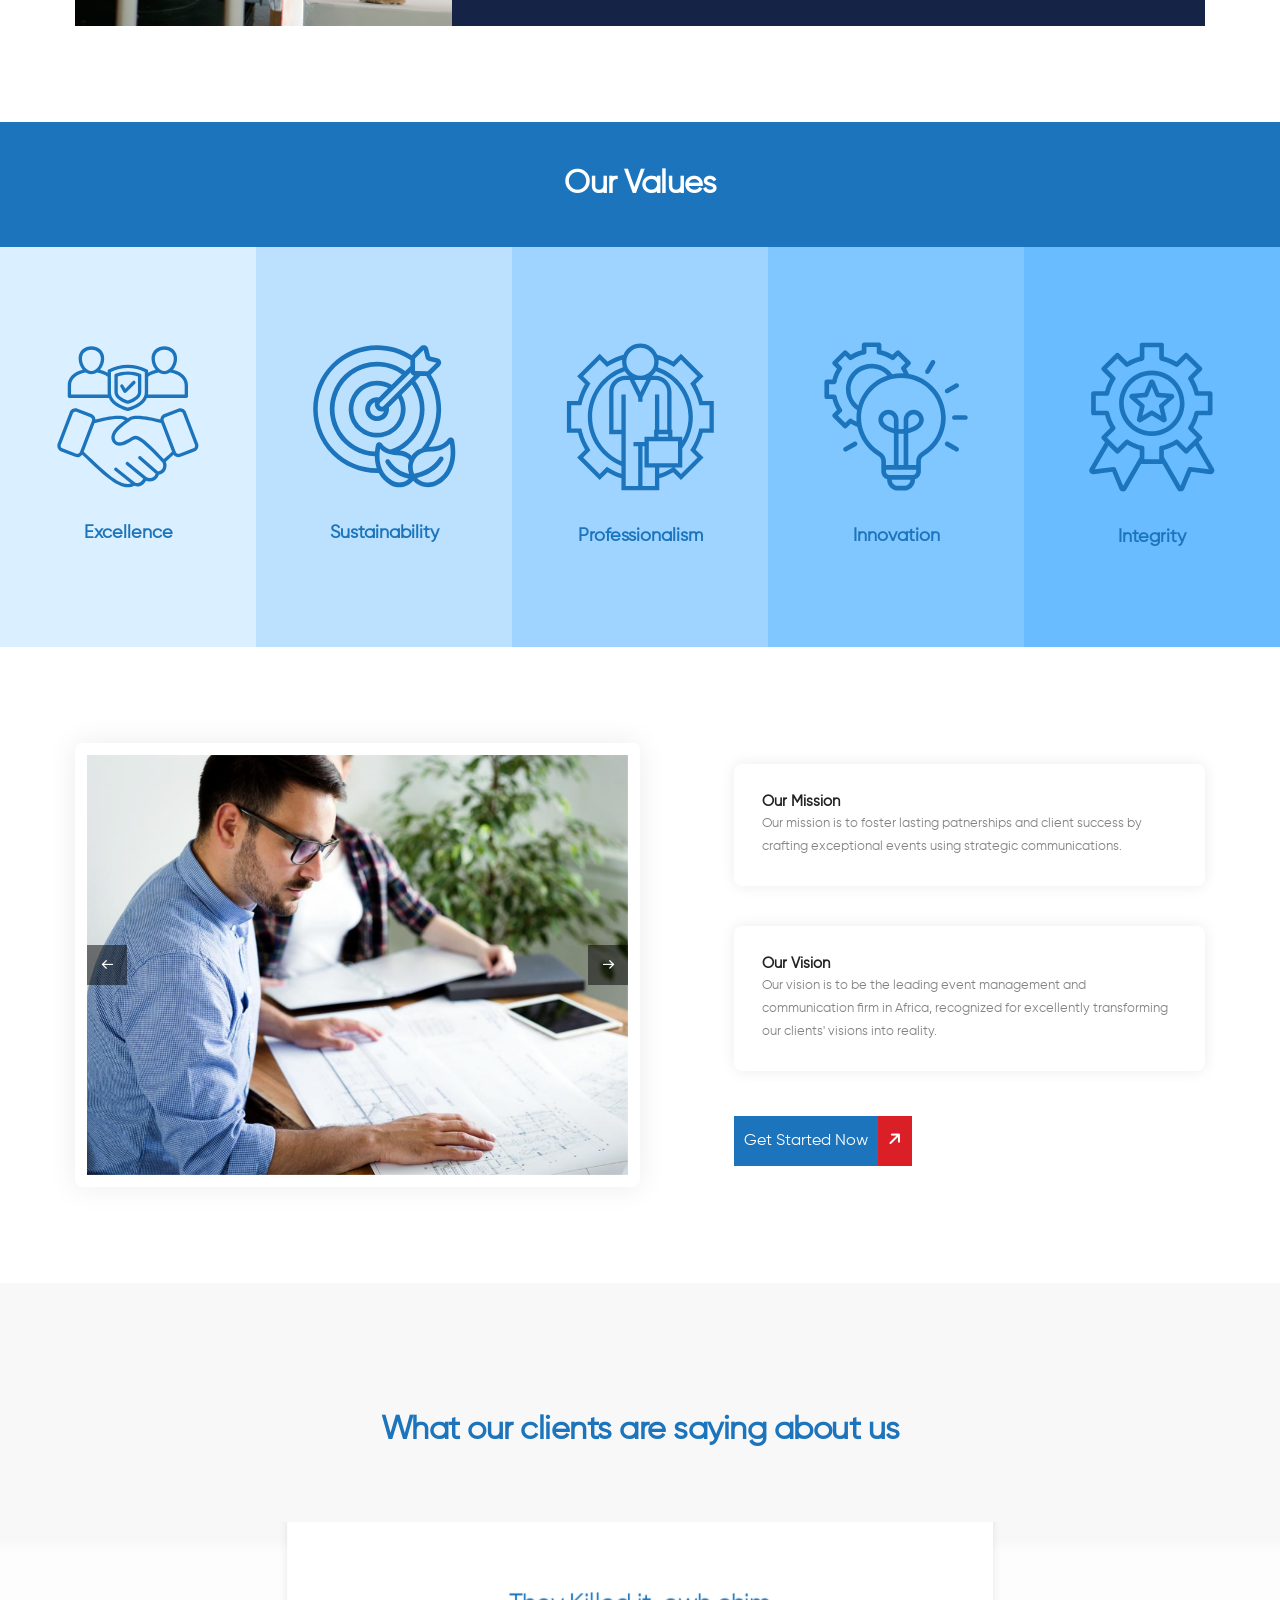
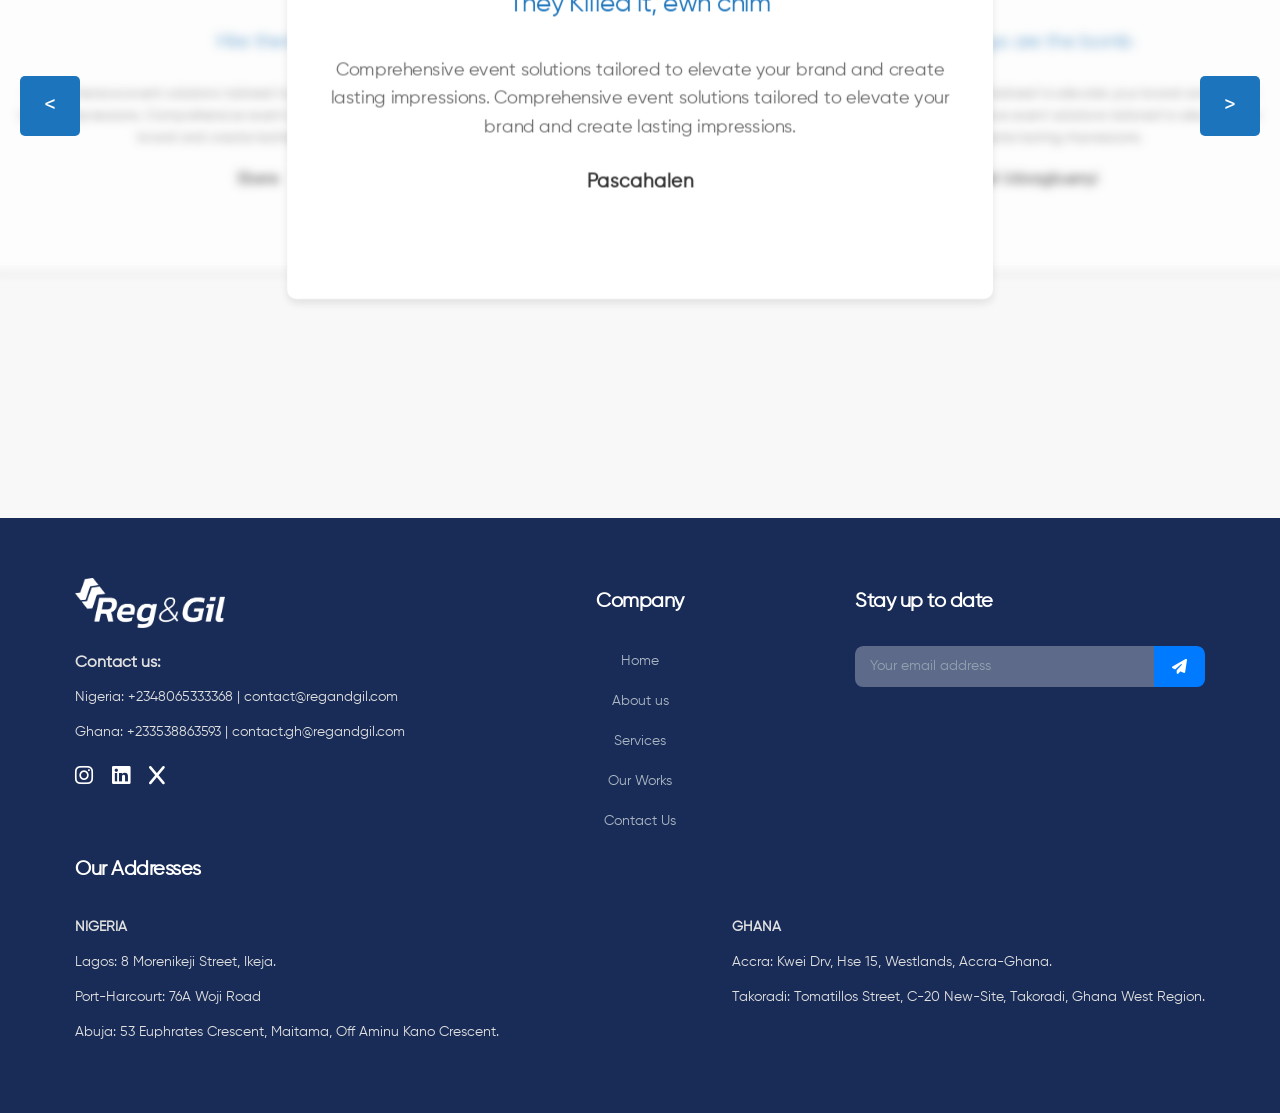
==== commit 4c4a5051: "Update contact in footer" ====
--- a/about.html
+++ b/about.html
@@ -394,9 +394,9 @@
         <div class="container footer-grid">
             <div class="footer-brand">
                 <img src="images/use/logo-white.png" alt="Reg&Gil Logo" class="footer-logo">
-                <p>Address</p>
-                <p>Lagos | Abuja | Port harcourt | Ghana</p>
-                <p>+2348085333368 | contact@regandgil.com</p>
+                <p style="font-weight: 600; font-size: 16px;">Contact us:</p>
+                <p>Nigeria: +2348065333368 | contact@regandgil.com</p>
+                <p>Ghana: +233538863593 | contact.gh@regandgil.com</p>
                 <div class="social-icons">
                     <a href=" https://www.instagram.com/regandgil?igsh=Mml0amZzbTV4MjQ0" target="_blank"><i
                             class="fab fa-instagram"></i></a>
@@ -551,4 +551,4 @@
     </script>
 </body>
 
-</html>+</html>
--- a/css/style.css
+++ b/css/style.css
@@ -22839,7 +22839,6 @@
 
 .office-locations {
     text-align: left;
-    padding: 0 20px;
 }
 
 .office-locations .location-item {
@@ -23244,7 +23243,8 @@
 }
 
 .social-icons {
-    margin-top: 40px;
+    margin-top: 15px;
+    margin-bottom: 20px;
 }
 
 .social-icons a {
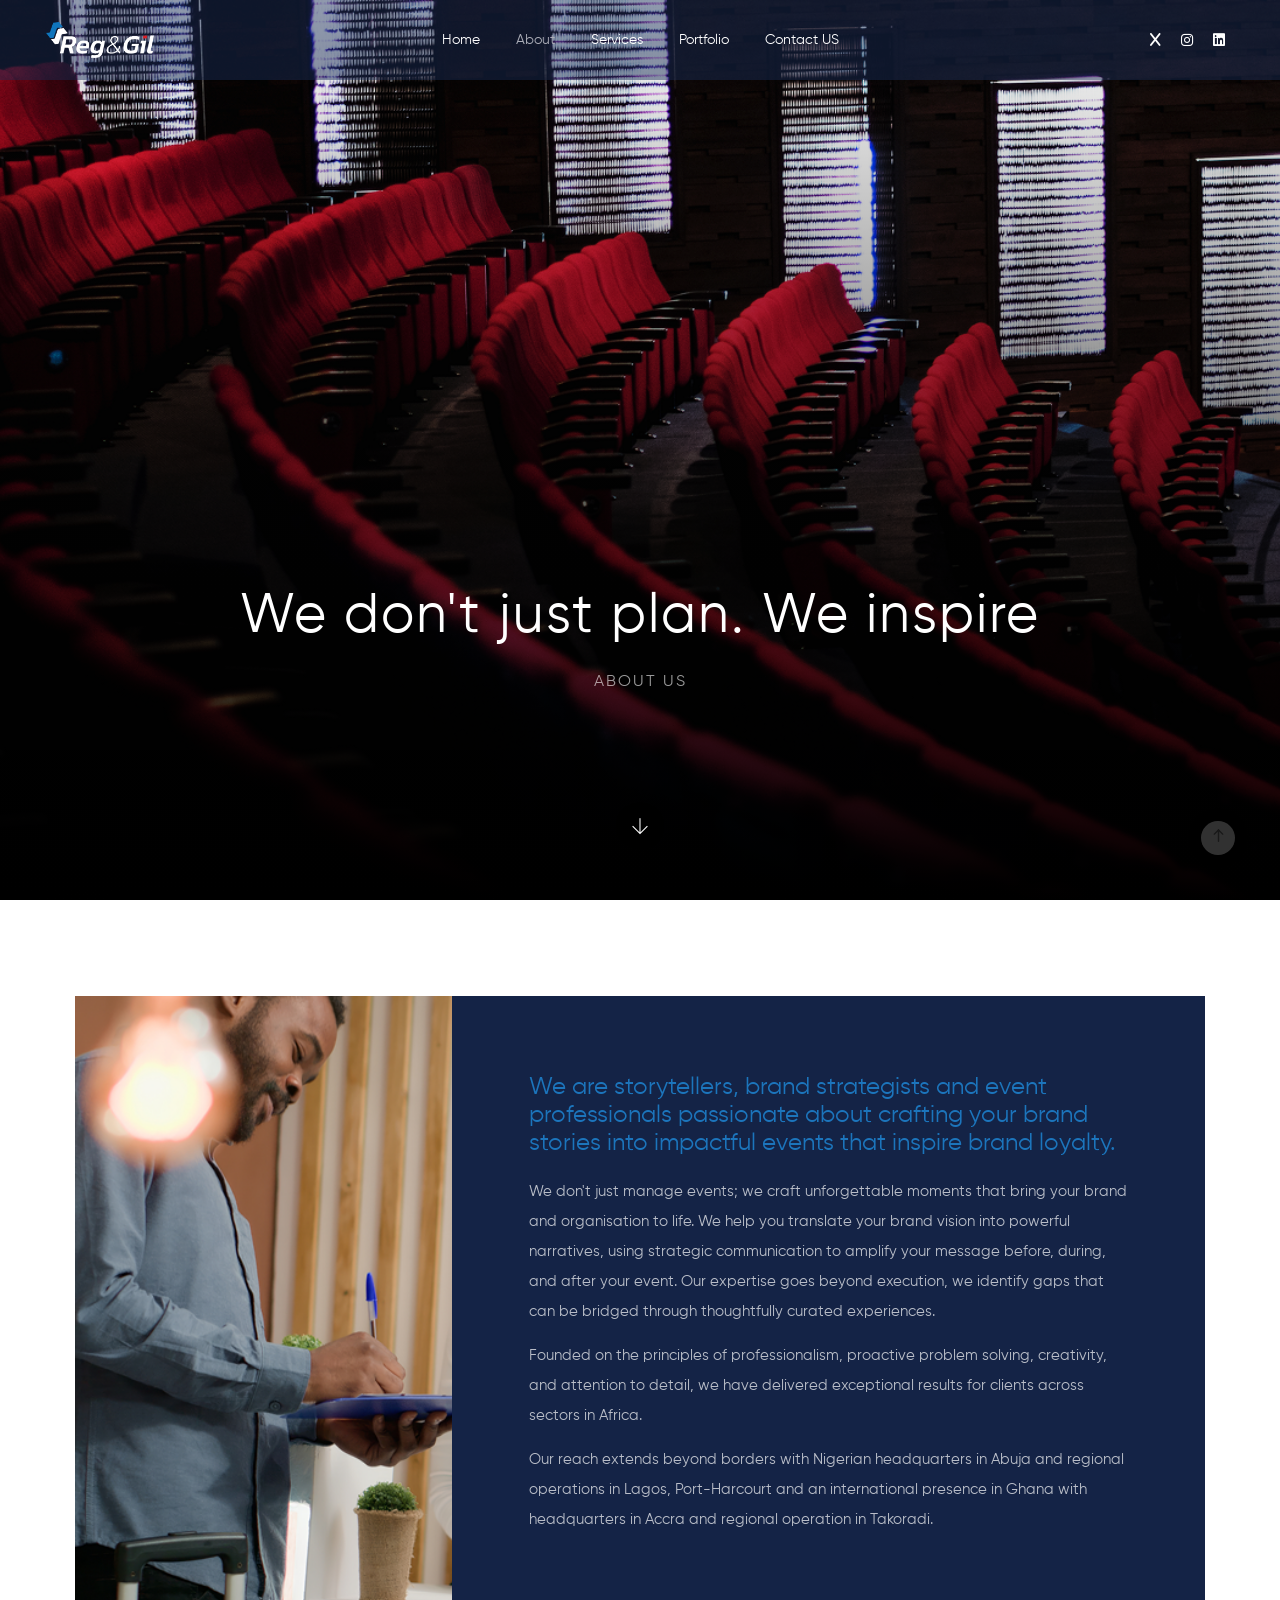
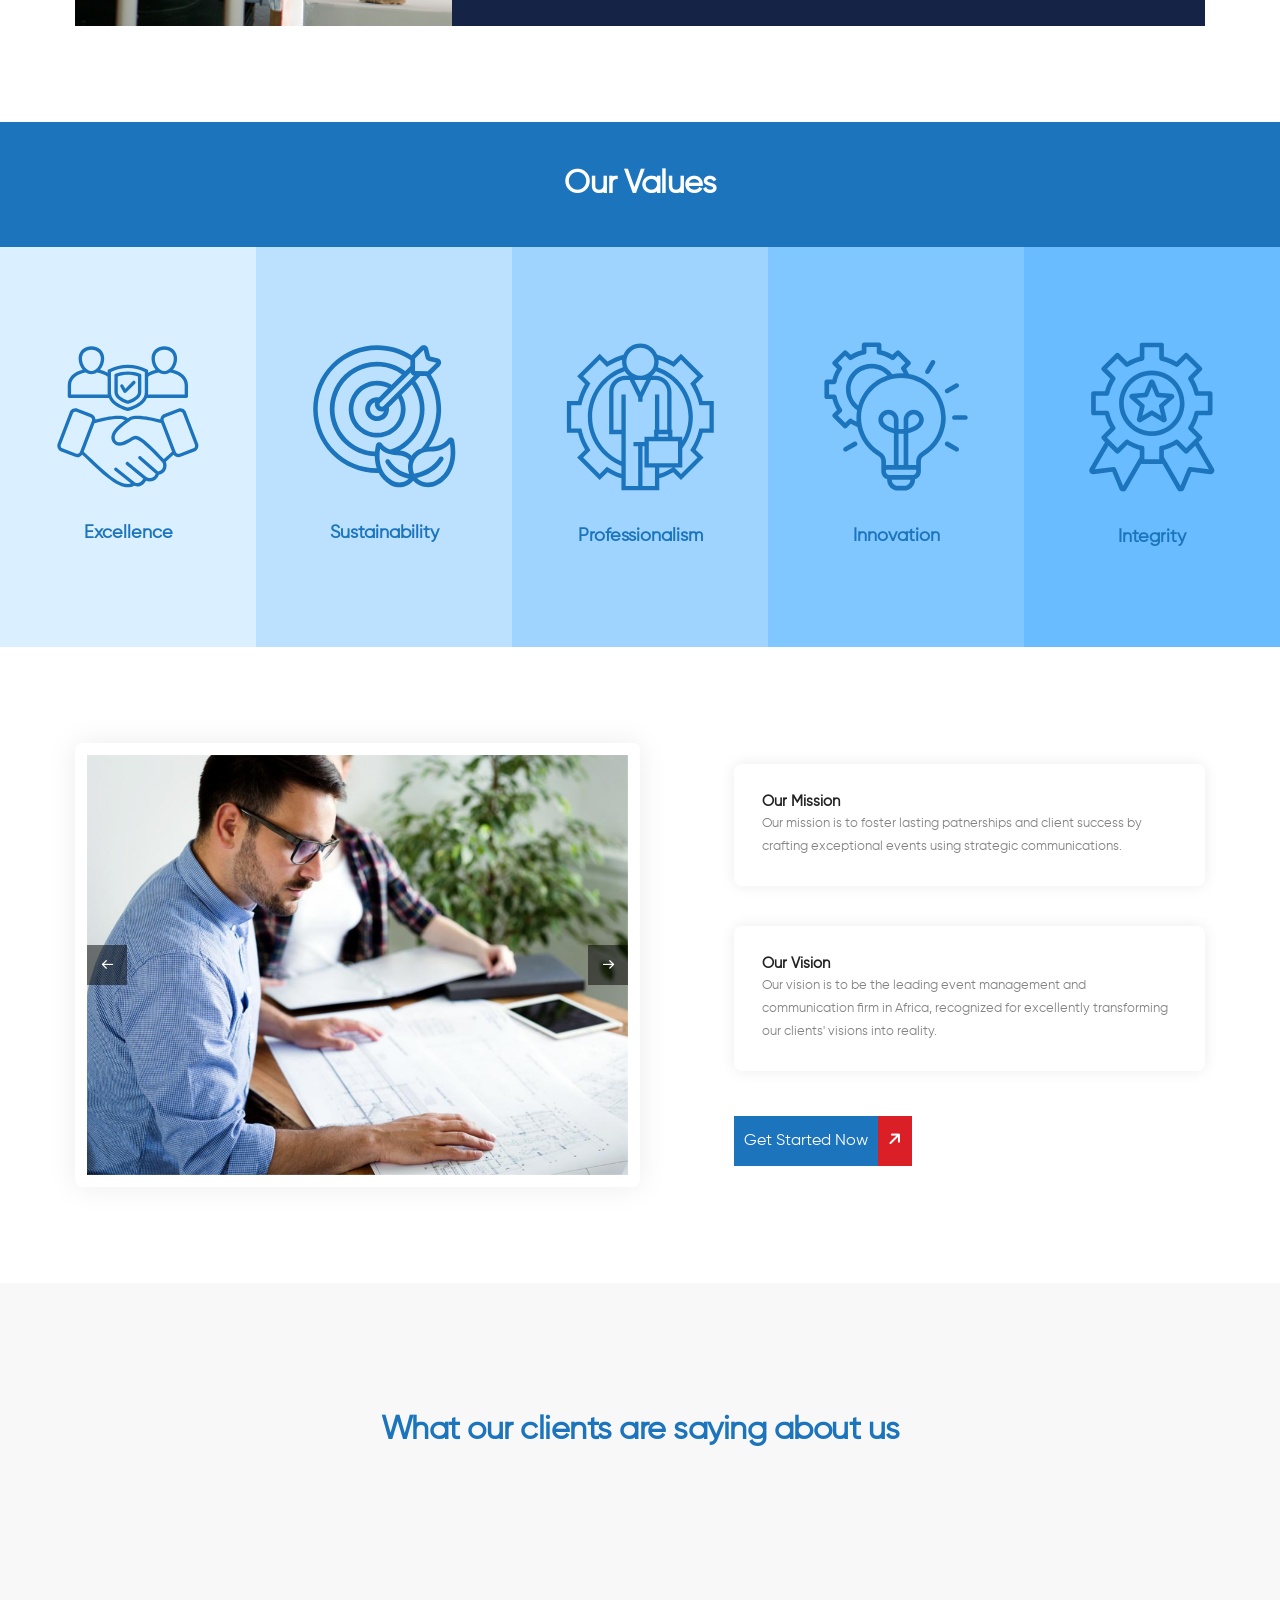
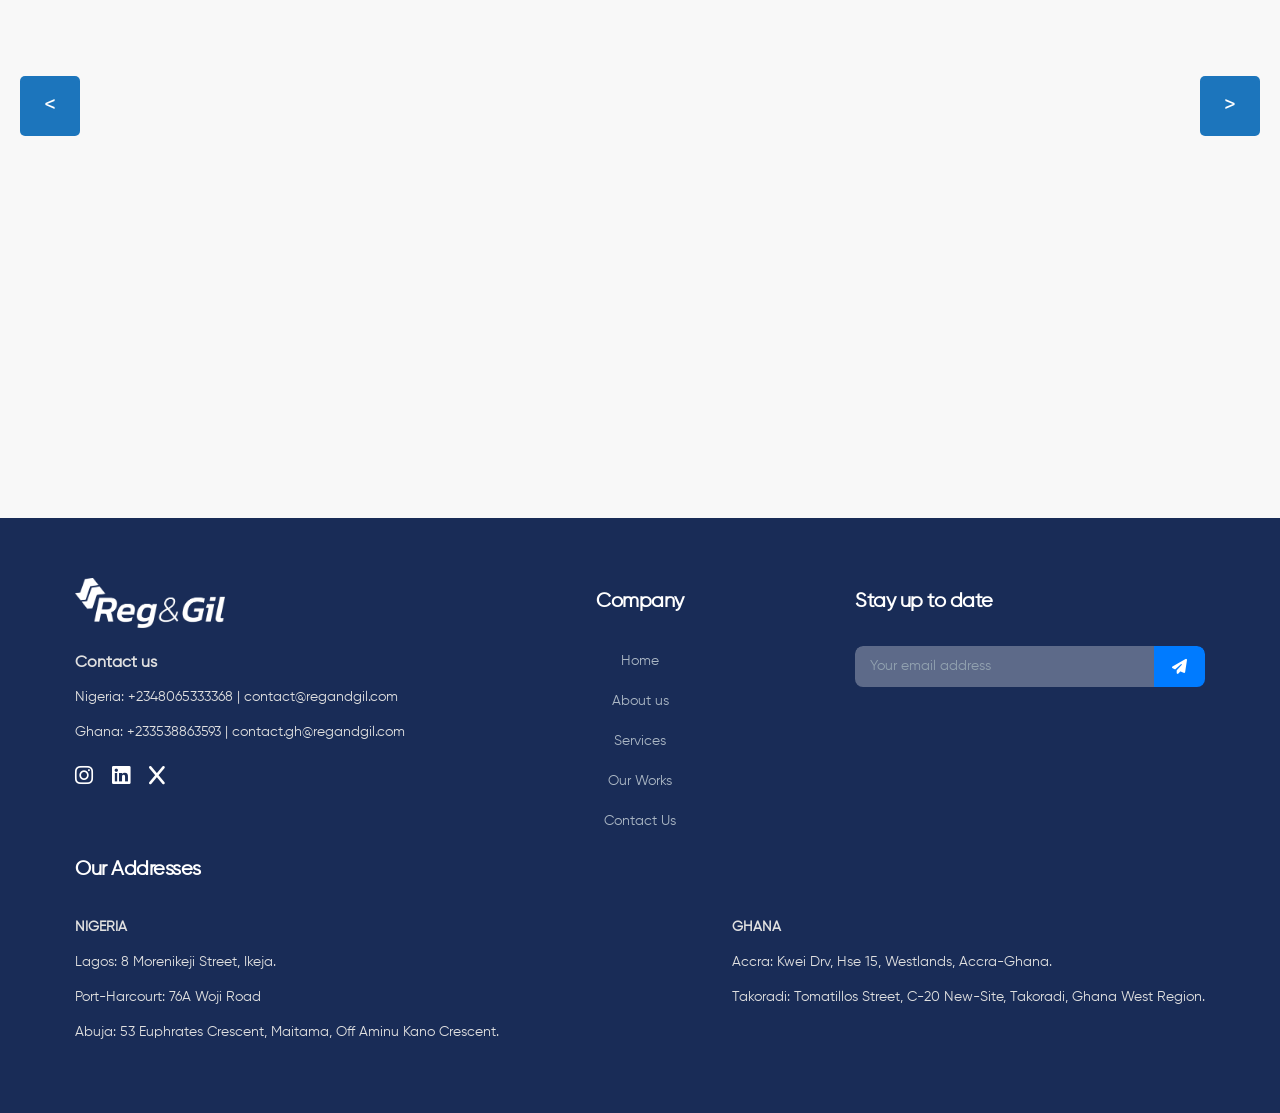
==== commit 8ca7834d: "updated contact us at the footer" ====
--- a/about.html
+++ b/about.html
@@ -394,7 +394,7 @@
         <div class="container footer-grid">
             <div class="footer-brand">
                 <img src="images/use/logo-white.png" alt="Reg&Gil Logo" class="footer-logo">
-                <p style="font-weight: 600; font-size: 16px;">Contact us:</p>
+                <p style="font-weight: 600; font-size: 16px;">Contact us</p>
                 <p>Nigeria: +2348065333368 | contact@regandgil.com</p>
                 <p>Ghana: +233538863593 | contact.gh@regandgil.com</p>
                 <div class="social-icons">
